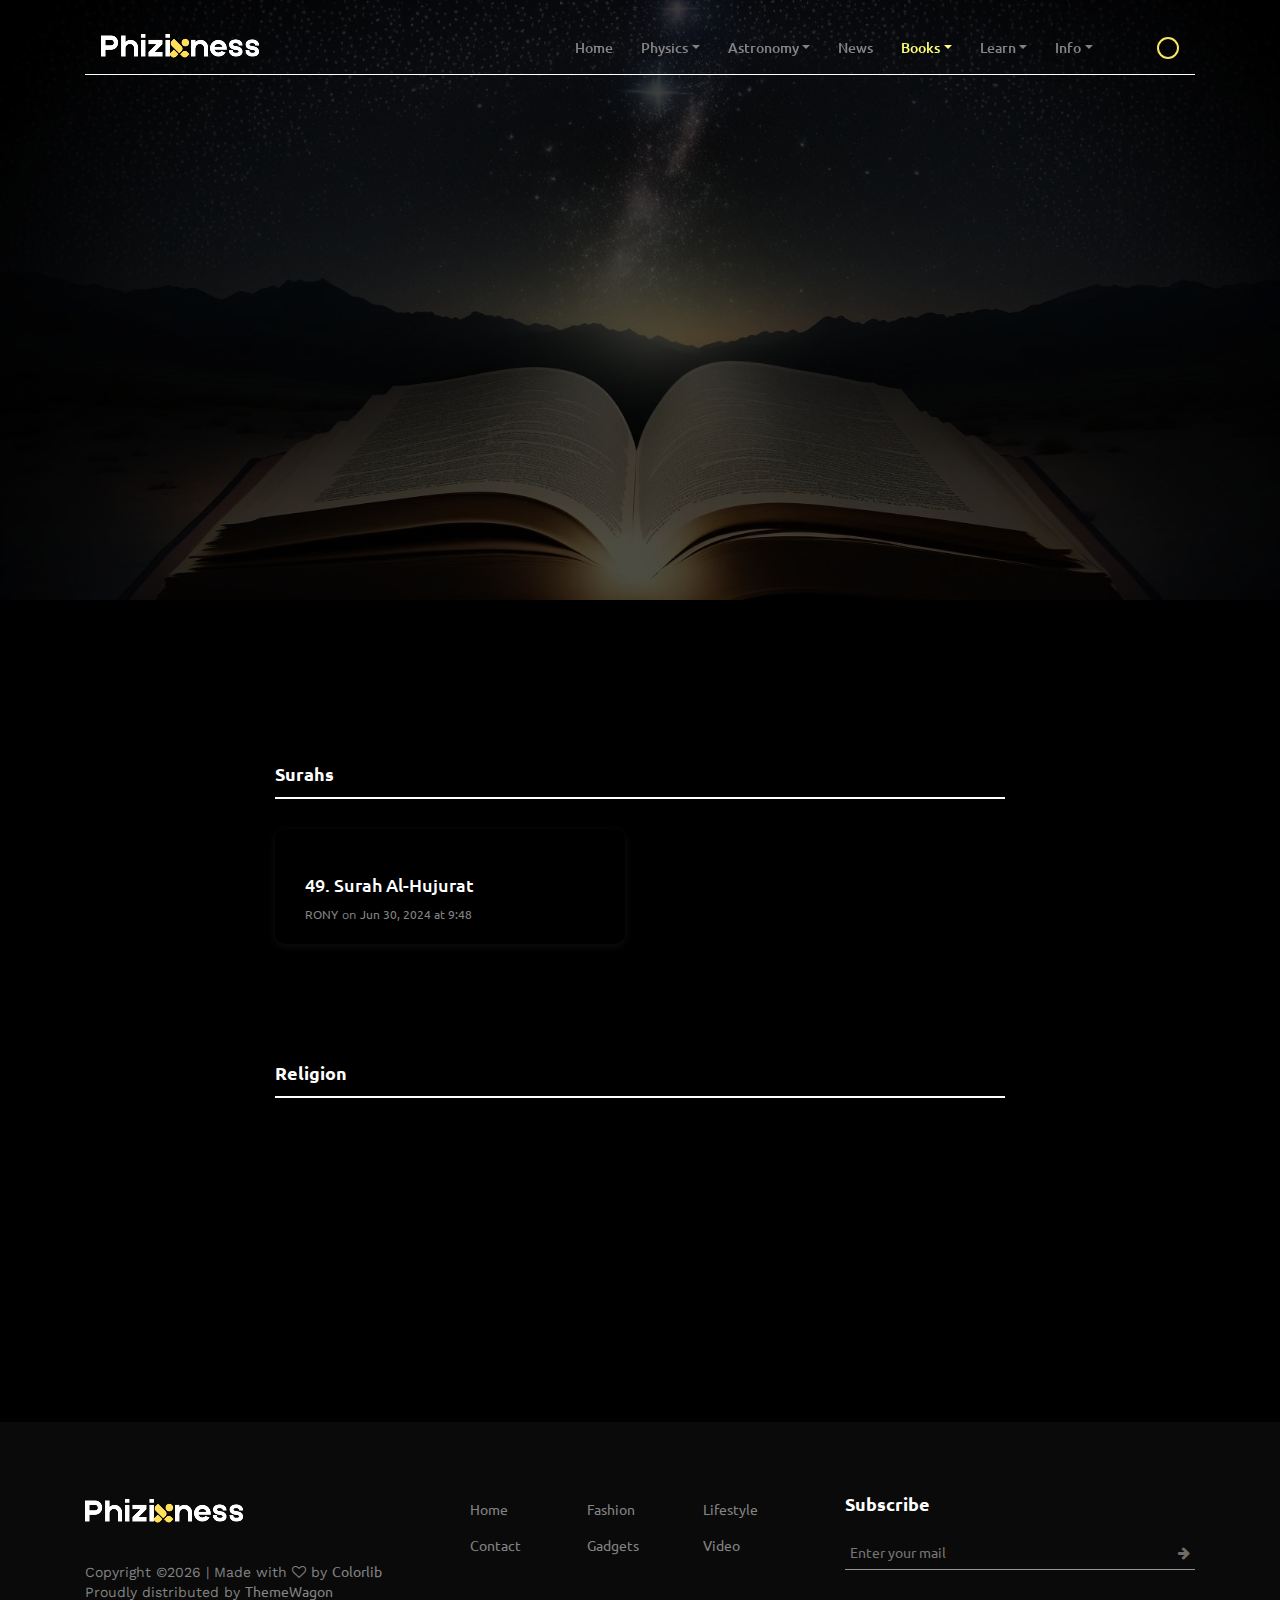
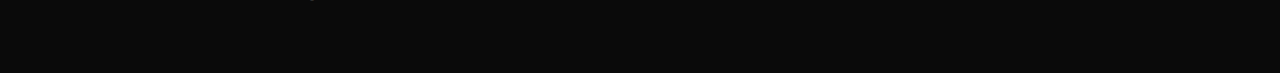
==== index.html @ b2c06fc4 "Update index.html" ====
<!DOCTYPE html>
<html lang="en">

<head>
    <meta charset="UTF-8">
    <meta name="description" content="">
    <meta http-equiv="X-UA-Compatible" content="IE=edge">
    <meta name="viewport" content="width=device-width, initial-scale=1, shrink-to-fit=no">
    <!-- The above 4 meta tags *must* come first in the head; any other head content must come *after* these tags -->

    <!-- Title  -->
    <title>The Quran</title>

    <!-- Favicon  -->
    <link rel="icon" href="img/core-img/favicon.ico">

    <!-- Style CSS -->
    <link rel="stylesheet" href="style.css">

</head>

<body>
    <!-- Preloader Start -->
    <div id="preloader">
        <div class="preload-content">
            <div id="world-load"></div>
        </div>
    </div>
    <!-- Preloader End -->

    <!-- ***** Header Area Start ***** -->
    <header class="header-area">
        <div class="container">
            <div class="row">
                <div class="col-12">
                    <nav class="navbar navbar-expand-lg">
                        <!-- Logo -->
                        <a class="navbar-brand" href="https://phizixness.github.io/index.html"><img src="img/core-img/logo.png" alt="Logo"></a>
                      
                        <!-- Navbar Toggler -->
                        <button class="navbar-toggler" type="button" data-toggle="collapse" data-target="#worldNav" aria-controls="worldNav" aria-expanded="false" aria-label="Toggle navigation"><span class="navbar-toggler-icon"></span></button>
                        <!-- Navbar -->
                        <div class="collapse navbar-collapse" id="worldNav">
                            <ul class="navbar-nav ml-auto">
                                <li class="nav-item">
                                    <a class="nav-link" href="https://phizixness.github.io/">Home <span class="sr-only"></span></a>
                                </li>
                                
                                <li class="nav-item dropdown">
                                    <a class="nav-link dropdown-toggle" href="#" id="navbarDropdown" role="button" data-toggle="dropdown" aria-haspopup="true" aria-expanded="false">Physics</a>
                                    <div class="dropdown-menu" aria-labelledby="navbarDropdown">
                                        <a class="dropdown-item" href="https://phizixness.github.io/astrophysics.html"><b>Astrophysics</b></a>
                                        <a class="dropdown-item" href="https://phizixness.github.io/qm.html"><b>Quantum Mechanics</b></a>
                                        <a class="dropdown-item" href="https://phizixness.github.io/pp.html"><b>Particle Physics</b></a>
                                        <a class="dropdown-item" href="https://phizixness.github.io/tp.html"><b>Theoretical Physics</b></a>
                                    </div>
                                </li>

                                <li class="nav-item dropdown">
                                    <a class="nav-link dropdown-toggle" href="#" id="navbarDropdown" role="button" data-toggle="dropdown" aria-haspopup="true" aria-expanded="false">Astronomy</a>
                                    <div class="dropdown-menu" aria-labelledby="navbarDropdown">
                                        <a class="dropdown-item" href="https://phizixness.github.io/astronomy.html"><b>Astronomy</b></a>
                                        <a class="dropdown-item" href="https://phizixness.github.io/ns.html"><b>Night Sky</b></a>
                                        <a class="dropdown-item" href="https://phizixness.github.io/ap.html"><b>Astrophotography</b></a>
                                    </div>
                                </li>

                                <!-- <li class="nav-item">
                                    <a class="nav-link" href="astronomy.html">Astronomy</a>
                                </li>

                                <li class="nav-item">
                                    <a class="nav-link" href="ap.html">Astrophotography</a>
                                </li> -->
                                
                                <li class="nav-item">
                                    <a class="nav-link" href="https://phizixness.github.io/news.html">News <span class="sr-only">(current)</span></a>
                                </li>

                                <li class="nav-item dropdown active">
                                    <a class="nav-link dropdown-toggle" href="#" id="navbarDropdown" role="button" data-toggle="dropdown" aria-haspopup="true" aria-expanded="false">Books</a>
                                    <div class="dropdown-menu" aria-labelledby="navbarDropdown">
                                        <a class="dropdown-item acive" href="index.html"><b>Quran</b></a>
                                        <a class="dropdown-item" href="https://phizixness.github.io/book.html"><b>Self-Help Books</b></a>
                           
                                    </div>
                                </li>
                                
                                <li class="nav-item dropdown">
                                    <a class="nav-link dropdown-toggle" href="#" id="navbarDropdown" role="button" data-toggle="dropdown" aria-haspopup="true" aria-expanded="false">Learn</a>
                                    <div class="dropdown-menu" aria-labelledby="navbarDropdown">
                                        <a class="dropdown-item" href="https://phizixness.github.io/undercons.html"><b>Modern Physics (Beta)</b></a>
                                        <a class="dropdown-item" href="https://phizixness.github.io/undercons.html"><b>Classical Mechanics (Beta)</b></a>
                                        <a class="dropdown-item" href="https://phizixness.github.io/undercons.html"><b>Philosophy and Human Mind (Beta)</b></a>
                                        <a class="dropdown-item" href="https://phizixness.github.io/undercons.html"><b>Space and Astronomy (Beta)</b></a>
                                    </div>
                                </li>

                                <li class="nav-item dropdown">
                                    <a class="nav-link dropdown-toggle" href="#" id="navbarDropdown" role="button" data-toggle="dropdown" aria-haspopup="true" aria-expanded="false">Info</a>
                                    <div class="dropdown-menu" aria-labelledby="navbarDropdown">
                                        <a class="dropdown-item" href="https://phizixness.github.io/writer's-info.html"><b>Certified Writers</b></a>
                                        <a class="dropdown-item" href="https://phizixness.github.io/faqs.html"><b>FAQs</b></a>
                                        <a class="dropdown-item" href="https://phizixness.github.io/about.html"><b>Our Mission</b></a>
                                        <a class="dropdown-item" href="https://phizixness.github.io/contact.html"><b>Contact</b></a>

                                    </div>
                                </li>
                            </ul>
                            <!-- Search Form  -->
                            <div id="search-wrapper">
                                <form action="search.html">
                                    <input type="text" id="search" placeholder="Search Anything...">
                                    <div id="close-icon"></div>
                                    <input class="d-none" type="submit" value="">
                                </form>
                            </div>
                        </div>
                    </nav>
                </div>
            </div>
        </div>
    </header>
    <!-- ***** Header Area End ***** -->



    <!-- ********** Hero Area Start ********** -->
    <div class="hero-area height-600 bg-img background-overlay" style="background-image: url(img/under-header/quran-bg.webp);">
        <div class="container h-100">
            <div class="row h-100 align-items-center justify-content-center">
                <div class="col-12 col-md-8 col-lg-6">
                    <div class="single-blog-title text-center">
                        <!-- Catagory -->

                    </div>
                </div>
            </div>
        </div>
    </div>
    <!-- ********** Hero Area End ********** -->

<div class="main-content-wrapper section-padding-100">
    <div class="container">
        <div class="row justify-content-center">
            <!-- ============= Post Content Area Start ============= -->
            <div class="col-12 col-lg-8">
                <div class="post-content-area mb-50">
                    <!-- Catagory Area -->
                    <div class="world-catagory-area mt-50">
                        <!-- Tabs Navigation -->
                        <ul class="nav nav-tabs" id="myTab2" role="tablist">
                            <li class="title">Surahs</li>

                        </ul>

                        <!-- Tab Content -->
                        <div class="tab-content" id="myTabContent2">
                            <!-- Tab Pane - All -->
                            <div class="tab-pane fade show active" id="world-tab-1" role="tabpanel" aria-labelledby="tab1">
                                <div class="row">



                                     <!-- Example: -->
                                     <div class="col-12 col-md-6">
                                        <div class="single-blog-post wow fadeInUpBig" data-wow-delay="0.3s">
                                            <div class="post-thumbnail">
                                               <a href="https://phizixness.github.io"> <img src="img/main-img/" alt=""></a>
                                                
                                            </div>
                                            <div class="post-content">
                                                <a href="ideal-page.html" class="headline">
                                                    <h5>49. Surah Al-Hujurat</h5>
                                                </a>           
                                    
                                                <div class="post-meta">
                                                    <p><a href="u-rony.html" class="post-author">RONY</a> on <a href="#" class="post-date">Jun 30, 2024 at 9:48</a></p>
                                                </div>
                                            </div>
                                        </div>
                                    </div>
                                    <!-- End Example -->


                                    <!-- Add more posts like the one above -->








                                </div>
                            </div>
                            <!-- End Tab Pane - All -->
                        </div>
                        <!-- End Tab Content -->
                    </div>
                    <!-- End Catagory Area -->
                </div>
            </div>
            <!-- ============= Post Content Area End ============= -->

            <!-- ============= Post Content Area Start ============= -->
            <div class="col-12 col-lg-8">
                <div class="post-content-area mb-50">
                    <!-- Catagory Area -->
                    <div class="world-catagory-area mt-50">
                        <!-- Tabs Navigation -->
                        <ul class="nav nav-tabs" id="myTab2" role="tablist">
                            <li class="title">Religion</li>

                        </ul>

                        <!-- Tab Content -->
                        <div class="tab-content" id="myTabContent2">
                            <!-- Tab Pane - All -->
                            <div class="tab-pane fade show active" id="world-tab-1" role="tabpanel" aria-labelledby="tab1">
                                <div class="row">



                                     <!-- Example: -->
                                     <div class="col-12 col-md-6">
                                        <div class="single-blog-post wow fadeInUpBig" data-wow-delay="0.3s">
                                            <div class="post-thumbnail">
                                               <a href="https://phizixness.github.io"> <img src="img/main-img/book/48lop.png" alt=""></a>
                                                <div class="post-cta"><a href="#">14 min read</a></div>
                                            </div>
                                            <div class="post-content">
                                                <a href="#" class="headline">
                                                    <h5>Summary of 48 Laws of Power by Robert Greene</h5>
                                                </a>           
                                    
                                                <div class="post-meta">
                                                    <p><a href="u-istiakerik.html" class="post-author">Istiak Erik</a> on <a href="#" class="post-date">Jun 30, 2024 at 9:48</a></p>
                                                </div>
                                            </div>
                                        </div>
                                    </div>
                                    <!-- End Example -->


                                    <!-- Add more posts like the one above -->








                                </div>
                            </div>
                            <!-- End Tab Pane - All -->
                        </div>
                        <!-- End Tab Content -->
                    </div>
                    <!-- End Catagory Area -->
                </div>
            </div>
            <!-- ============= Post Content Area End ============= -->
        </div>
    </div>
</div>

          
    <!-- ***** Footer Area Start ***** -->
    <footer class="footer-area">
        <div class="container">
            <div class="row">
                <div class="col-12 col-md-4">
                    <div class="footer-single-widget">
                        <a href="#"><img src="img/core-img/logo.png" alt=""></a>
                        <div class="copywrite-text mt-30">
                            <p><!-- Link back to Colorlib can't be removed. Template is licensed under CC BY 3.0. -->
Copyright &copy;<script>document.write(new Date().getFullYear());</script> | Made with <i class="fa fa-heart-o" aria-hidden="true"></i> by <a href="https://colorlib.com" target="_blank">Colorlib</a> 
<p>Proudly distributed by <a href="https://themewagon.com" target="_blank">ThemeWagon</a></p>
<!-- Link back to Colorlib can't be removed. Template is licensed under CC BY 3.0. --></p>
                        </div>
                    </div>
                </div>
                <div class="col-12 col-md-4">
                    <div class="footer-single-widget">
                        <ul class="footer-menu d-flex justify-content-between">
                            <li><a href="#">Home</a></li>
                            <li><a href="#">Fashion</a></li>
                            <li><a href="#">Lifestyle</a></li>
                            <li><a href="#">Contact</a></li>
                            <li><a href="#">Gadgets</a></li>
                            <li><a href="#">Video</a></li>
                        </ul>
                    </div>
                </div>
                <div class="col-12 col-md-4">
                    <div class="footer-single-widget">
                        <h5>Subscribe</h5>
                        <form action="#" method="post">
                            <input type="email" name="email" id="email" placeholder="Enter your mail">
                            <button type="button"><i class="fa fa-arrow-right"></i></button>
                        </form>
                    </div>
                </div>
            </div>
        </div>
    </footer>
    <!-- ***** Footer Area End ***** -->

    <!-- jQuery (Necessary for All JavaScript Plugins) -->
    <script src="js/jquery/jquery-2.2.4.min.js"></script>
    <!-- Popper js -->
    <script src="js/popper.min.js"></script>
    <!-- Bootstrap js -->
    <script src="js/bootstrap.min.js"></script>
    <!-- Plugins js -->
    <script src="js/plugins.js"></script>
    <!-- Active js -->
    <script src="js/active.js"></script>

</body>

</html>
---- style.css ----
/* [ -- Master Stylesheet -- ]

------------------------------------------------------
:: Template Name: World - Blog &amp; Magazine Template
:: Author: Colorlib
:: Author URL: https://colorlib.com 
:: Version: 1.0.0
:: Created: March 21, 2018
:: Last Updated: March 21, 2018
-------------------------------------------------- */
/* Variables */
/* mixin */
/* :: Import Fonts */
@import url("https://fonts.googleapis.com/css?family=Ubuntu:300,400,500,700|Work+Sans:300,400,500,600,700");
/* :: Import All CSS */
@import url(css/bootstrap.min.css);
@import url(css/animate.css);
@import url(css/owl.carousel.css);
@import url(css/magnific-popup.css);
@import url(css/font-awesome.min.css);
@import url(css/themify-icons.css);
/* :: Base CSS */
* {
  margin: 0;
  padding: 0; }

body {
  font-family: "Work Sans", sans-serif; }

.ubuntu-fonts {
  font-family: "Ubuntu", sans-serif; }

h1,
h2,
h3,
h4,
h5,
h6 {
  color: #ffffff;
  font-weight: 500;
  line-height: 1.3; }

  h5:hover {
text-decoration: underline;}




p {
  color: #838383;
  font-size: 14px;
  line-height: 1.4; }

a {
  -webkit-transition-duration: 500ms;
  transition-duration: 500ms;
  text-decoration: none;
  outline: none;
  font-size: 14px;
  font-weight: 400;
  font-family: "Ubuntu", sans-serif;
  color: #838383; }
  a:hover, a:focus {
    font-family: "Ubuntu", sans-serif;
    -webkit-transition-duration: 500ms;
    transition-duration: 500ms;
    text-decoration: none;
    outline: none;
    font-size: 14px;
    font-weight: 400;
    color: #ffd900; }

 
/* __________________________________________________________________________
__________________USER AREA____________________________________________
_________________________________________________________________________ */


    .username {text-align: center;
      font-size: 18px;
      color: #fff;
      font-family: sans-serif;
      margin-bottom: 20px;
    margin-top: -10px;}
      
      .userbio { 
        font-size: 8px;
        text-align: center;
      }

.getintouch {

   font-weight: bolder;
   text-align: center;
   margin-top: 30px;
   margin-bottom: -10px;
}

      .usersince {
        font-size: 8px;
        font-style: bolder;
        color: #9b9b9b;
        text-align: center;
        margin-top: -20px;
        margin-bottom: 50px;
      }

      .contributiontitle {
        font-weight: bolder;
        margin-top: 60px;
        margin-bottom: -30px;
        text-align: center;
      }

      @media only screen and (max-width: 4000px) {
  
    
        .socialicons {
  
        padding-left: 120px;
        padding-right: 120px;
        }} 

      @media only screen and (max-width: 1200px) {
  
    
      .socialicons {

      padding-left: 70px;
      padding-right: 70px;
      }} 

      @media only screen and (max-width: 700px) {
  
    
        .socialicons {
  
        padding-left: 40px;
        padding-right: 40px;
        }} 
        @media only screen and (max-width: 500px) {
  
    
          .socialicons {
    
          padding-left: 0px;
          padding-right: 0px;
          }} 

.userpfp {
  margin-top: -10px;
  margin-bottom: 20px;
text-align: center;


}

.userpfp img {
  border-radius: 100%;
  width: 25%;
}


.valid-tooltip {
	position: absolute;
	top: 100%;
	left: 0;
	z-index: 5;
	display: none;
	max-width: 100%;
	padding: 0.25rem 0.5rem;
	margin-top: .1rem;
	font-size: 0.875rem;
	line-height: 1.5;
	color: #000000;
	background-color: rgba(40, 167, 69, 0.9);
	border-radius: 0.25rem;
}

.was-validated :valid ~ .valid-feedback,
.was-validated :valid ~ .valid-tooltip,
.is-valid ~ .valid-feedback,
.is-valid ~ .valid-tooltip {
	display: block;
}


.was-validated .form-check-input:valid ~ .valid-feedback,
.was-validated .form-check-input:valid ~ .valid-tooltip, .form-check-input.is-valid ~ .valid-feedback,
.form-check-input.is-valid ~ .valid-tooltip {
	display: block;
}

.tooltip {
	position: absolute;
	z-index: 1070;
	display: block;
	margin: 0;
	font-family: "Open Sans", -apple-system, BlinkMacSystemFont, "Segoe UI", Roboto, "Helvetica Neue", Arial, sans-serif;
	font-style: normal;
	font-weight: 400;
	line-height: 1.75;
	text-align: left;
	text-align: start;
	text-decoration: none;
	text-shadow: none;
	text-transform: none;
	letter-spacing: normal;
	word-break: normal;
	word-spacing: normal;
	white-space: normal;
	line-break: auto;
	font-size: 0.875rem;
	word-wrap: break-word;
	opacity: 0;
  color: #000000;
}

.tooltip.show {
	opacity: 1;
}

.tooltip .arrow {
	position: absolute;
	display: block;
	width: 6px;
	height: 6px;
}

.tooltip .arrow::before {
	position: absolute;
	content: "";
	border-color: transparent;
	border-style: solid;
}

.bs-tooltip-top, .bs-tooltip-auto[x-placement^="top"] {
	padding: 6px 0;
}

.bs-tooltip-top .arrow, .bs-tooltip-auto[x-placement^="top"] .arrow {
	bottom: 0;
}

.bs-tooltip-top .arrow::before, .bs-tooltip-auto[x-placement^="top"] .arrow::before {
	top: 0;
	border-width: 6px 3px 0;
	border-top-color: #fff565;
}

.bs-tooltip-right, .bs-tooltip-auto[x-placement^="right"] {
	padding: 0 6px;
}

.bs-tooltip-right .arrow, .bs-tooltip-auto[x-placement^="right"] .arrow {
	left: 0;
	width: 6px;
	height: 6px;
}

.bs-tooltip-right .arrow::before, .bs-tooltip-auto[x-placement^="right"] .arrow::before {
	right: 0;
	border-width: 3px 6px 3px 0;
	border-right-color: #fff565;
}

.bs-tooltip-bottom, .bs-tooltip-auto[x-placement^="bottom"] {
	padding: 6px 0;
}

.bs-tooltip-bottom .arrow, .bs-tooltip-auto[x-placement^="bottom"] .arrow {
	top: 0;
}

.bs-tooltip-bottom .arrow::before, .bs-tooltip-auto[x-placement^="bottom"] .arrow::before {
	bottom: 0;
	border-width: 0 3px 6px;
	border-bottom-color: #fff565;
}

.bs-tooltip-left, .bs-tooltip-auto[x-placement^="left"] {
	padding: 0 6px;
}

.bs-tooltip-left .arrow, .bs-tooltip-auto[x-placement^="left"] .arrow {
	right: 0;
	width: 6px;
	height: 6px;
}

.bs-tooltip-left .arrow::before, .bs-tooltip-auto[x-placement^="left"] .arrow::before {
	left: 0;
	border-width: 3px 0 3px 6px;
	border-left-color: #fff565;
}

.tooltip-inner {
	max-width: 200px;
	padding: 6px 10px;
	color: #000000;
	text-align: center;
	background-color: #fff565;
	border-radius: 0.25rem;
}

/*
*
* Tooltop Custom
*/
.tooltip {
	font-size: inherit;
	line-height: inherit;
	font-weight: inherit;
	letter-spacing: inherit;
}

.tooltip-inner {
	padding: 1px 9px;
	color: #000000;
}

.tooltip-custom {
	color: #fff565;
}


/*-- Tooltip --*/
.c3-tooltip-container {
	z-index: 10;
}

.c3-tooltip {
	border-collapse: collapse;
	border-spacing: 0;
	background-color: #fff;
	empty-cells: show;
	-webkit-box-shadow: 7px 7px 12px -9px #777777;
	-moz-box-shadow: 7px 7px 12px -9px #777777;
	box-shadow: 7px 7px 12px -9px #777777;
	opacity: 0.9;
}

.c3-tooltip tr {
	border: none;
}

.c3-tooltip th {
	background-color: #aaa;
	font-size: 14px;
	padding: 2px 8px;
	text-align: left;
	color: #FFF;
}

.c3-tooltip td {
	font-size: 13px;
	padding: 4px 16px;
	background-color: #3e3ef5;
	border: none !important;
}

.c3-tooltip td > span {
	display: inline-block;
	width: 10px;
	height: 10px;
	margin-right: 6px;
}

.c3-tooltip td.value {
	text-align: right;
}

.d3-chart .c3-tooltip-container tr:first-child {
	display: none !important;
}

.d3-chart .c3-tooltip-container .name {
	display: none;
}

.c3-tooltip-container {
	background-color: #3e3ef5;
	color: #ffffff;
	transform: translate(-80%, -170%);
	-moz-transform: translate(-80%, 0);
	outline: none;
}

.c3-tooltip-container:before {
	content: "";
	position: absolute;
	left: 50%;
	top: 100%;
	transform: translate(-50%, -50%) rotate(45deg);
	width: 10px;
	height: 10px;
	background: inherit;
}

.c3-tooltip-container .c3-tooltip {
	box-shadow: none;
	color: #ffffff;
}



      .post-a-comment-areano {box-shadow: none;
      box-sizing: content-box;}

      .section-padding-101 {margin-top: 20px;}




     .writer-content {
        padding: 30px 50px;
        border-radius: 20px;
        border-color: #5e4900;
        background-color: #262717;
        box-shadow: 0 1px 15px rgba(255, 255, 255, 0.137); }
        @media only screen and (max-width: 767px) {
          .writer-content {
            padding: 20px 15px; } }
        .writer-content .writer-meta {
          margin-bottom: 30px; }
          .writer-content .writer-meta p {
            -webkit-box-flex: 0;
            -ms-flex: 0 0 calc(100% - 110px);
            flex: 0 0 calc(100% - 110px);
            border-bottom: 2px solid;
            border-color: #8d8400;
            margin-bottom: 0;
            font-size: 14px;
            padding: 10px 0; }
             .writer-content .writer-meta p a {
              font-size: 14px; }
              
      .single_writer_area {
        margin-bottom: 30px; }
        .single_writer_area:last-of-type {
          margin-bottom: 0; }
      .children .single_writer_area {
        margin-left: 50px;
        margin-top: 30px; }
        @media only screen and (max-width: 767px) {
          .children .single_writer_area {
            margin-left: 15px; } }
      

#preloader {
  display: -webkit-box;
  display: -ms-flexbox;
  display: flex;
  -webkit-box-align: center;
  -ms-flex-align: center;
  -ms-grid-row-align: center;
  align-items: center;
  -webkit-box-pack: center;
  -ms-flex-pack: center;
  justify-content: center;
  backdrop-filter: blur(3px); /* Apply blur effect */
  background-color: rgba(0, 0, 0, 0.60); /* Transparent background initially */
  -webkit-backdrop-filter: blur(3px); /* For Safari */
  position: fixed;
  width: 100%;
  height: 100%;
  z-index: 1000000; }


  .breadcrumb {
    display: flex;
    flex-wrap: wrap;
    padding: 0.75rem 1rem;
    margin-bottom: 1rem;
    list-style: none;
    
    background-color: #ebebeb;
    border-radius: 0.25rem;
  }
  
  .breadcrumb-item {
    display: flex;
  }
  
  .breadcrumb-item + .breadcrumb-item {
    padding-left: 0.5rem;
  }
  
  .breadcrumb-item + .breadcrumb-item::before {
    display: inline-block;
    padding-right: 0.5rem;
    color: #6a6a75;
    content: "/";
  }
  
  .breadcrumb-item + .breadcrumb-item:hover::before {
    text-decoration: underline;
  }
  
  .breadcrumb-item + .breadcrumb-item:hover::before {
    text-decoration: none;
  }
  
  .breadcrumb-item.active {
    color: #6a6a75;
  }

  /*
*
* Breadcrumbs
*/
.breadcrumbs-path {
	padding: 15px 0;
	margin-left: -33px;
	margin-right: -33px;
}

.breadcrumbs-path > * {
	padding-left: 33px;
	padding-right: 33px;
}

.breadcrumbs-path li {
	position: relative;
	display: inline-block;
	vertical-align: middle;
}

.breadcrumbs-path li::after {
	content: "";
	position: absolute;
	top: 55%;
	right: -12px;
	font-size: 19px;
	line-height: 1;
	font-style: normal;
	font-family: "Material Design Icons";
	transform: translate3d(0, -50%, 0);
}

.breadcrumbs-path li:last-child:after {
	display: none;
}

@media (min-width: 768px) {
	.breadcrumbs-path {
		padding: 30px 0;
    
	}
}

.header-classic + .breadcrumbs-classic .breadcrumbs-classic-body {
	padding-top: 215px;
}

.breadcrumbs-classic {
	position: relative;
	text-align: left;
	background-color: #ffffff;
}

.breadcrumbs-classic-body {
	padding: 100px 0;
}

.breadcrumbs-classic-footer {
	background: #29293a;
}

.breadcrumbs-classic-title {
	color: #29293a;
}

.breadcrumbs-classic-path a, .breadcrumbs-classic-path a:active, .breadcrumbs-classic-path a:focus {
	color: #f99200;
}

.breadcrumbs-classic-path li::after {
	color: #aeb1be;
}

.breadcrumbs-classic-path a:hover,
.breadcrumbs-classic-path li.active {
	color: #aeb1be;
}

.breadcrumbs-modern {
	text-align: left;
  
}

.breadcrumbs-modern-body {
	padding: 50px 0 20px 0;
}

.breadcrumbs-modern-subtitle {
	color: #ffffff;
}

.breadcrumbs-modern-path a, .breadcrumbs-modern-path a:active, .breadcrumbs-modern-path a:focus {
	color: #ffffff;
}

.breadcrumbs-modern-path li::after {
	color: #ffffff;
}

.breadcrumbs-modern-path a:hover {
	color: #f99200;
}

.breadcrumbs-modern-path li.active {
	color: #ffffff;
}

* + .breadcrumbs-modern-title {
	margin-top: 30px;
}

@media (min-width: 300px) {
	.breadcrumbs-modern-body {
		padding-top: 80px;
    padding-bottom: 150px;
    
	}
}


@media (min-width: 768px) {
	.breadcrumbs-modern-body {
		padding-top: 80px;
    padding-bottom: 150px;
	}
}

@media (min-width: 992px) {
	.breadcrumbs-modern-body {
		padding-top: 100px;
		padding-bottom: 130px;
	}
}

@media (min-width: 1200px) {
	.breadcrumbs-modern-body {
		padding-top: 120px;
		padding-bottom: 150px;
    
	}
}

@media (min-width: 1600px) {
	.breadcrumbs-modern-body {
		padding-top: 130px;
		padding-bottom: 70px;
	}
	.breadcrumbs-modern-2 .breadcrumbs-modern-body {
		padding-top: 265px;
		padding-bottom: 250px;
	}
}

.box-transform-wrap {
	position: relative;
	overflow: hidden;
	z-index: 1;
  
}

.box-transform {
	position: absolute;
	right: 0;
	top: 0;
  
	width: calc(100% + 150px);
	height: calc(100% + 150px);
	will-change: transform;
	animation: bgTransform 100s linear infinite;
	transform: translate3d(75px, -75px, 0) rotate(0.001deg);
	background-position: 50% 50%;
	background-size: cover;
	pointer-events: none;
	z-index: -1;
}

.ipad .box-transform {
	transform-style: preserve-3d;
}

.mac-os .box-transform-wrap .form-input {
	transform: translate3d(0, 0, 0);
}

@media (max-width: 767.98px) {
	.box-transform-1 {
		padding-top: 56.25%;
	}
}



@keyframes bgTransform {
	25% {
		transform: translate3d(150px, -150px, 0) scale(1.05) rotate(0.001deg);
	}
	75% {
		transform: translate3d(0, 0, 0) scale(1.1) rotate(0.001deg);
	}
}



.comets {
	position: absolute;
	content: '';
	top: 50%;
	margin-left: -2.5px;
	margin-top: -106px;
	width: 5px;
	height: 212px;
	background-color: #ffffff;
	border-radius: 50%;
	transform: rotate(45deg) translate3d(0, 0, 0);
	transform-origin: 100% 50%;
	animation: comets 10s infinite;
	opacity: 0;
}

.comets-long {
	animation: cometsLong 10s infinite;
}

.comets-left {
	left: 15%;
	animation-delay: 3.333s;
}

.comets-center {
	left: 50%;
}

.comets-top {
	left: 80%;
	animation-delay: 6.666s;
}

@keyframes comets {
	0% {
		width: 0;
		opacity: 0;
		transform: rotate(45deg) translate3d(-20%, -200%, 0);
	}
	4% {
		width: 2px;
		opacity: 1;
	}
	8% {
		width: 0;
		opacity: 0;
		transform: rotate(45deg) translate3d(20%, 200%, 0);
	}
}

@keyframes cometsLong {
	0% {
		width: 0;
		opacity: 0;
		transform: rotate(45deg) translate3d(-20%, -400%, 0);
	}
	5% {
		width: 2px;
		opacity: 1;
	}
	10% {
		width: 0;
		opacity: 0;
		transform: rotate(45deg) translate3d(20%, 400%, 0);
	}
}

/*
*
* Material Parallax
*/
.parallax-container {
	position: relative;
	overflow: hidden;
}

.material-parallax {
	position: absolute;
	top: 0;
	left: -1px;
	right: -1px;
	bottom: 0;
}

.ipad .parallax-container, .iphone .parallax-container {
	background-attachment: scroll !important;
}

.material-parallax img {
	display: none;
	position: absolute;
	left: 50%;
	bottom: 0;
	min-width: 101%;
	min-height: 101%;
	transform: translate3d(-50%, 0, 0);
}

.parallax-content {
	position: relative;
	z-index: 1;
}



#world-load {
  width: 70px;
  height: 70px;
  border-radius: 50%;
  border: 3px;
  border-style: solid;
  border-color: transparent;
  border-top-color: #eeff00;
  -webkit-animation: world 2400ms linear infinite;
  animation: world 2400ms linear infinite;
  z-index: 999; }
  #world-load:before {
    content: "";
    position: absolute;
    top: 7.5px;
    left: 7.5px;
    right: 7.5px;
    bottom: 7.5px;
    border-radius: 50%;
    border: 3px;
    border-style: solid;
    border-color: transparent;
    border-top-color: #ffd900;
    -webkit-animation: world 2700ms linear infinite;
    animation: world 2700ms linear infinite; }
  #world-load:after {
    content: "";
    position: absolute;
    top: 20px;
    left: 20px;
    right: 20px;
    bottom: 20px;
    border-radius: 50%;
    border: 3px;
    border-style: solid;
    border-color: transparent;
    border-top-color: #cfb108;
    -webkit-animation: world 1800ms linear infinite;
    animation: world 1800ms linear infinite; }

@-webkit-keyframes world {
  0% {
    -webkit-transform: rotate(0deg);
    transform: rotate(0deg); }
  100% {
    -webkit-transform: rotate(360deg);
    transform: rotate(360deg); } }
@keyframes world {
  0% {
    -webkit-transform: rotate(0deg);
    transform: rotate(0deg); }
  100% {
    -webkit-transform: rotate(360deg);
    transform: rotate(360deg); } }
ul,
ol {
  margin: 0; }
  ul li,
  ol li {
    list-style: none; }

img {
  height: auto;
  max-width: 100%; }

.mt-15 {
  margin-top: 15px; }

.mt-30 {
  margin-top: 30px; }

.mt-50 {
  margin-top: 50px; }

.mt-70 {
  margin-top: 70px; }

.mt-100 {
  margin-top: 100px; }

.mb-15 {
  margin-bottom: 15px; }

.mb-30 {
  margin-bottom: 30px; }

.mb-50 {
  margin-bottom: 50px; }

.ml-15 {
  margin-left: 15px; }

.ml-30 {
  margin-left: 30px; }

.mr-15 {
  margin-right: 15px; }

.mr-30 {
  margin-right: 30px; }

.mb-70 {
  margin-bottom: 70px; }

.mb-100 {
  margin-bottom: 100px; }

.bg-img {
  background-position: center center;
  background-size: cover;
  background-repeat: no-repeat;
 }

.bg-transparent {
  background-color: transparent; }

.font-bold {
  font-weight: 700; }

.font-light {
  font-weight: 300; }

.height-400 {
  height: 400px !important; }

.height-500 {
  height: 500px !important; }

.height-600 {
  height: 600px !important; }

.height-700 {
  height: 700px !important; }

.height-800 {
  height: 800px !important; }

.mfp-wrap {
  z-index: 100000; }

.mfp-image-holder .mfp-close,
.mfp-iframe-holder .mfp-close {
  color: #ffffff;
  right: -30px;
  padding-right: 0;
  width: 30px;
  height: 30px;
  line-height: 25px;
  text-align: center;
  border: 2px solid #ffffff;
  border-radius: 50%; }





  
#scrollUp {



  backdrop-filter: blur(2px); /* Apply blur effect */
background-color: rgba(0, 0, 0, 0.267); /* Transparent background initially */
-webkit-backdrop-filter: blur(30px); /* For Safari */
  
  background-color: #00000041;
  border-radius: 50%;
  bottom: 60px;
  right: 60px;
  box-shadow: 0 2px 6px 0 rgba(235, 235, 235, 0.3);
  color: #ffee00;
  font-size: 30px;
  height: 50px;
  text-align: center;
  width: 50px;
  line-height: 46px;
  -webkit-transition-duration: 500ms;
  transition-duration: 500ms; }
  #scrollUp:hover {
    background-color: #ffe600;
    color: #000000; }
  @media only screen and (min-width: 768px) and (max-width: 991px) {
    #scrollUp {
      bottom: 30px;
      right: 30px; } }
  @media only screen and (max-width: 767px) {
    #scrollUp {
      bottom: 30px;
      right: 30px; } }

.section-padding-100 {
  padding: 100px 0;
 }

.section-padding-50 {
  padding: 50px 0; }

.section-padding-50-0 {
  padding: 50px 0 0 0; }

.section-padding-100-70 {
  padding: 100px 0 70px; }

.section-padding-100-50 {
  padding: 100px 0 50px; }

.section-padding-100-0 {
  padding: 100px 0 0; }

.section-padding-0-100 {
  padding: 0 0 100px; }

.section-padding-100-20 {
  padding: 100px 0 20px 0; }

.bg-gray {
  background-color: #000000; }

.background-overlay {
  position: relative;
  z-index: 2; }
  .background-overlay:after {
    position: absolute;
    z-index: -1;
    top: 0;
    left: 0;
    width: 100%;
    height: 100%;
    content: '';
    background-color: rgba(0, 0, 0, 0.7); }





    .comets {
      position: absolute;
      content: '';
      top: 50%;
      margin-left: -2.5px;
      margin-top: -106px;
      width: 5px;
      height: 212px;
      background-color: #ffffff;
      border-radius: 50%;
      transform: rotate(45deg) translate3d(0, 0, 0);
      transform-origin: 100% 50%;
      animation: comets 10s infinite;
      opacity: 0;
    }
    
    .comets-long {
      animation: cometsLong 10s infinite;
    }
    
    .comets-left {
      left: 15%;
      animation-delay: 3.333s;
    }
    
    .comets-center {
      left: 50%;
    }
    
    .comets-top {
      left: 80%;
      animation-delay: 6.666s;
    }



.world-btn {
  position: relative;
  z-index: 1;
  padding: 0 25px;
  width: auto;
  height: 35px;
  border: 1px solid;
  border-color: #b9b9b9;
  font-size: 14px;
  border-radius: 50px;
  line-height: 32px; }
  .world-btn:hover, .world-btn:focus {
    border-color: #ffd900;
    background-color: #ffd900;
    color: #000000; }

/* :: Header Area CSS */
.header-area {
  position: fixed;
  top: 0;
  width: 100%;
  height: auto;
  margin-top: 20px;
  left: 0;
  z-index: 300;
  -webkit-transition-duration: 500ms;
  transition-duration: 500ms; }
  .header-area .navbar {
    border-bottom: 1px solid;
    border-color: #ffffff;
    -webkit-transition-duration: 500ms;
    transition-duration: 500ms;
    height: 55px; }
    .header-area .navbar .navbar-nav {
      margin-right: 50px; }
      .header-area .navbar .navbar-nav .nav-link {
        padding: 0.5em 1em;
        font-weight: 500; }
        .header-area .navbar .navbar-nav .nav-link:hover, .header-area .navbar .navbar-nav .nav-link:focus {
          color: #ffe07a; }
        @media only screen and (min-width: 992px) and (max-width: 1199px) {
          .header-area .navbar .navbar-nav .nav-link {
            padding: 0.5em; } }
      .header-area .navbar .navbar-nav .nav-item.active .nav-link {
        color: #fdff77; }
      @media only screen and (min-width: 992px) and (max-width: 1199px) {
        .header-area .navbar .navbar-nav {
          margin-right: 30px; } }
  .header-area.sticky {
    background-color: #00000000;
    margin-top: 0;
    box-shadow: 0 5px 15px #c0c0c015;
    backdrop-filter: blur(10px); /* Apply blur effect */
  background-color: rgba(0, 0, 0, 0.39); /* Transparent background initially */
  -webkit-backdrop-filter: blur(10px); /* For Safari */ }
    .header-area.sticky .navbar {

      border-color: rgba(0, 0, 0, 0); /* Transparent background initially */ }


      /* .header-area.sticky {
        background-color: rgba(0, 0, 0, 0.7); 
        box-shadow: 0 5px 15px rgba(0, 0, 0, 0.15); 
        transition: background-color 0.3s ease;
      } */

.navbar-toggler-icon {
  background-image: url("data:image/svg+xml;charset=utf8,%3Csvg viewBox='0 0 30 30' xmlns='http://www.w3.org/2000/svg'%3E%3Cpath stroke='rgba(255, 255, 255, 1)' stroke-width='2' stroke-linecap='round' stroke-miterlimit='10' d='M4 7h22M4 15h22M4 23h22'/%3E%3C/svg%3E");
  cursor: pointer; }

@media only screen and (min-width: 768px) and (max-width: 991px) {
  #worldNav {
    background-color: #000000;
    padding: 30px;
    backdrop-filter: blur(10px); /* Apply blur effect */
    background-color: rgba(0, 0, 0, 0.527); /* Transparent background initially */
    -webkit-backdrop-filter: blur(10px); /* For Safari */ } }
@media only screen and (max-width: 767px) {
  #worldNav {
    background-color: #000000;
    padding: 15px 15px 30px 15px;
    backdrop-filter: blur(10px); /* Apply blur effect */
    background-color: rgba(0, 0, 0, 0.486); /* Transparent background initially */
    -webkit-backdrop-filter: blur(10px); /* For Safari */
} }

.dropdown-menu {
  border: none;
  box-shadow: 0 5px 12px rgba(255, 255, 255, 0.199);
  -webkit-text-fill-color: #b3b3b3;
  
  padding-top: 5px;
  border-radius: 3px;
  backdrop-filter: blur(10px); /* Apply blur effect */
  background-color: rgba(0, 0, 0, 0.486); /* Transparent background initially */
  -webkit-backdrop-filter: blur(10px); /* For Safari */ }

  .dropdown-item:hover {
    text-decoration: #5e4900;

  }

/* :: Hero Slides Area CSS */
.hero-area {
  position: relative;
  z-index: 1; }
  .hero-area .hero-slides {
    position: relative;
    z-index: 10; }
    .hero-area .hero-slides .single-hero-slide {
      height: 600px;
      position: relative;
      z-index: 1; }
      @media only screen and (min-width: 768px) and (max-width: 991px) {
        .hero-area .hero-slides .single-hero-slide {
          height: 450px; } }
      @media only screen and (max-width: 767px) {
        .hero-area .hero-slides .single-hero-slide {
          height: 400px; } }
  .hero-area .hero-post-area {
    position: absolute;
    bottom: 40px;
    left: 0;
    width: 100%;
    z-index: 200; }
  .hero-area .hero-post-slide .single-slide .post-number {
    -webkit-box-flex: 0;
    -ms-flex: 0 0 80px;
    flex: 0 0 80px;
    min-width: 80px; }
    .hero-area .hero-post-slide .single-slide .post-number p {
      width: 55px;
      height: 55px;
      border: 5px solid;
      border-color: #838383;
      margin-right: 25px;
      border-radius: 50%;
      margin-bottom: 0;
      text-align: center;
      line-height: 45px;
      font-size: 24px;
      font-family: "Ubuntu", sans-serif;
      font-weight: 700; }
  .hero-area .hero-post-slide .single-slide .post-title a {
    margin-bottom: 0;
    font-size: 14px;
    font-weight: 700;
    color: #838383; }
  .hero-area .hero-post-slide .center .single-slide .post-number p {
    border: 5px solid;
    border-top-color: #ffd900;
    border-bottom-color: #ffd900;
    border-left-color: #838383;
    border-right-color: #ffd900; }
  .hero-area .hero-post-slide .center .single-slide .post-title a {
    color: #ffffff;
    font-weight: 700; }

    .nab-tabs {
      padding: 10px 0;
      /* border-top: 50px; */
      border-top: 30px solid #a3a3a300;
      border-bottom: 1.75px solid #a3a3a3; }


/* Blog Content Area CSS */
.world-catagory-area .nav-tabs {
  padding: 10px 0;

  border-bottom: 2px solid #ffffff; }
  .world-catagory-area .nav-tabs .title {
    font-size: 18px;
    color: #ffffff;
    margin-bottom: 0;
    margin-right: auto;
    font-family: "Ubuntu", sans-serif;
    font-weight: 700; }
  .world-catagory-area .nav-tabs .nav-link {
    padding: 0 1em;
    position: relative;
    z-index: 1; }
    .world-catagory-area .nav-tabs .nav-link:hover, .world-catagory-area .nav-tabs .nav-link:focus {
      color: #ffffff;
      border: 1px solid transparent;
      font-weight: 400; }
    .world-catagory-area .nav-tabs .nav-link.active {
      color: #ffffff;
      border: 1px solid transparent; }
      .world-catagory-area .nav-tabs .nav-link.active:after {
        position: absolute;
        left: 15px;
        bottom: -17px;
        content: '';
        background-color: #ffd900;
        width: calc(100% - 30px);
        height: 2px;
        box-shadow: 0 2px 10px rgba(0, 0, 0, 0.15); }
        @media only screen and (min-width: 992px) and (max-width: 1199px) {
          .world-catagory-area .nav-tabs .nav-link.active:after {
            width: calc(100% - 10px);
            left: 5px; } }
        @media only screen and (min-width: 768px) and (max-width: 991px) {
          .world-catagory-area .nav-tabs .nav-link.active:after {
            width: calc(100% - 10px);
            left: 5px; } }
        @media only screen and (max-width: 767px) {
          .world-catagory-area .nav-tabs .nav-link.active:after {
            display: none; } }
    @media only screen and (min-width: 992px) and (max-width: 1199px) {
      .world-catagory-area .nav-tabs .nav-link {
        padding: 0 5px; } }
    @media only screen and (min-width: 768px) and (max-width: 991px) {
      .world-catagory-area .nav-tabs .nav-link {
        padding: 0 5px; } }
    @media only screen and (max-width: 767px) {
      .world-catagory-area .nav-tabs .nav-link {
        padding: 0 5px; } }
  .world-catagory-area .nav-tabs .nav-item.show .nav-link {
    border: 1px solid transparent; }
  .world-catagory-area .nav-tabs .nav-item .dropdown-menu {
    margin-top: 15px;
    border-radius: 0;
    box-shadow: 0 2px 10px rgba(0, 0, 0, 0.15);
    border: none; }
.world-catagory-area .tab-content {
  padding-top: 30px; }

.single-blog-post {
  position: relative;
  z-index: 1;
  box-shadow: 0 2px 8px rgba(255, 255, 255, 0.060);
  border-radius: 10px;
  margin-bottom: 5px; }
  .single-blog-post .post-thumbnail {
    position: relative;
    z-index: 1; }
    .single-blog-post .post-thumbnail img {
      width: 100%;
    border-radius: 10px;  }
    .single-blog-post .post-thumbnail .post-cta {
      position: absolute;
      top: 15px;
      left: 30px;
      z-index: 10; }
      .single-blog-post .post-thumbnail .post-cta a {
        padding: 0 10px;
        display: inline-block;
        height: 20px;
        background-color: #00000093;
        border-radius: 10px;
        text-transform: uppercase;
        font-size: 10px;
        color: #ffeb7a;
        font-weight: 500;
        line-height: 20px;
        letter-spacing: 0.75px; }
        .single-blog-post .post-thumbnail .post-cta a:hover, .single-blog-post .post-thumbnail .post-cta a:focus {
          background-color: #ffd900;
          color: #000000; }
    .single-blog-post .post-thumbnail .video-btn {
      width: 36px;
      height: 36px;
      position: absolute;
      top: 50%;
      left: 50%;
      z-index: 5;
      background-color: #ffe600b7;
      -webkit-transform: translate(-50%, -50%);
      transform: translate(-50%, -50%);
      border-radius: 50%;
      text-align: center; }
      .single-blog-post .post-thumbnail .video-btn i {
        -webkit-transition-duration: 500ms;
        transition-duration: 500ms;
        line-height: 36px; }
      .single-blog-post .post-thumbnail .video-btn:hover i, .single-blog-post .post-thumbnail .video-btn:focus i {
        color: #000000; }
  .single-blog-post .post-content {
    padding: 20px 30px;

 }
    .single-blog-post .post-content .headline h5 {
      font-size: 18px;
      margin-bottom: 10px; }
    .single-blog-post .post-content p {
      margin-bottom: 20px; }
    .single-blog-post .post-content .post-meta p {
      margin-bottom: 0;
      font-size: 12px; }
      .single-blog-post .post-content .post-meta p a {
        font-size: 12px; }

.post-logo p .post-logo p a {margin-bottom: 0;
  font-size: 12px;}

  .single-blog-post.post-style-2 {
    margin-bottom: 5px; }
    .single-blog-post.post-style-2 .post-thumbnail {
      -webkit-box-flex: 0;
      -ms-flex: 0 0 97px;
      flex: 0 0 97px;
      min-width: 97px;
      margin-right: 15px; }
      @media only screen and (min-width: 992px) and (max-width: 1199px) {
        .single-blog-post.post-style-2 .post-thumbnail {
          margin-right: 5px; } }
    .single-blog-post.post-style-2 .post-content {
      padding: 5px 30px 5px 5px; }
      .single-blog-post.post-style-2 .post-content .headline h5 {
        font-size: 14px;
        margin-bottom: 10px; }
        @media only screen and (min-width: 992px) and (max-width: 1199px) {
          .single-blog-post.post-style-2 .post-content .headline h5 {
            font-size: 13px; } }
        @media only screen and (max-width: 767px) {
          .single-blog-post.post-style-2 .post-content .headline h5 {
            font-size: 13px; } }
      @media only screen and (min-width: 992px) and (max-width: 1199px) {
        .single-blog-post.post-style-2 .post-content {
          padding: 5px; } }
    .single-blog-post.post-style-2:last-of-type {
      margin-bottom: 0; }
    .single-blog-post.post-style-2.widget-post .post-thumbnail {
      -webkit-box-flex: 0;
      -ms-flex: 0 0 70px;
      flex: 0 0 70px;
      min-width: 70px;
      margin-right: 15px; }
  .single-blog-post.post-style-3 .post-thumbnail {
    position: relative;
    z-index: 1; }
    .single-blog-post.post-style-3 .post-thumbnail::after {
      width: 100%;
      height: 100%;
      top: 0;
      left: 0;
      background-color: rgba(0, 0, 0, 0.5);
      z-index: auto;
      content: '';
      position: absolute; }
  .single-blog-post.post-style-3 .post-content {
    -webkit-box-orient: vertical;
    -webkit-box-direction: normal;
    -ms-flex-direction: column;
    flex-direction: column;
    text-align: center;
    padding: 0;
    position: absolute;
    width: calc(100% - 30px);
    height: calc(100% - 30px);
    top: 15px;
    left: 15px;
    right: 15px;
    bottom: 15px;
    z-index: 2; }
    .single-blog-post.post-style-3 .post-content .post-tag a {
      padding: 0 10px;
      display: inline-block;
      height: 20px;
      background-color: #00000098;
      border-radius: 10px;
      text-transform: uppercase;
      font-size: 10px;
      color: #ffe864;
      font-weight: 500;
      line-height: 20px;
      letter-spacing: 0.75px; }
      .single-blog-post.post-style-3 .post-content .post-tag a:hover, .single-blog-post.post-style-3 .post-content .post-tag a:focus {
        background-color: #ffd900;
        color: #000000; }
    .single-blog-post.post-style-3 .post-content .headline h5 {
      font-size: 18px;
      color: #ffffff; }
  .single-blog-post.post-style-4 {
    margin-bottom: 5px; }
    @media only screen and (max-width: 767px) {
      .single-blog-post.post-style-4 {
        -ms-flex-wrap: wrap;
        flex-wrap: wrap; } }
    @media only screen and (min-width: 576px) and (max-width: 767px) {
      .single-blog-post.post-style-4 {
        -ms-flex-wrap: nowrap;
        flex-wrap: nowrap; } }
    .single-blog-post.post-style-4 .post-thumbnail {
      -webkit-box-flex: 0;
      -ms-flex: 0 0 200px;
      flex: 0 0 200px;
      min-width: 200px;
      margin-right: 20px; }
      @media only screen and (max-width: 767px) {
        .single-blog-post.post-style-4 .post-thumbnail {
          -webkit-box-flex: 0;
          -ms-flex: 0 0 100%;
          flex: 0 0 100%;
          min-width: 100%; } }
      @media only screen and (min-width: 576px) and (max-width: 767px) {
        .single-blog-post.post-style-4 .post-thumbnail {
          -webkit-box-flex: 0;
          -ms-flex: 0 0 250px;
          flex: 0 0 250px;
          min-width: 250px; } }
    .single-blog-post.post-style-4 .post-content {
      padding: 5px 30px 5px 5px; }
      .single-blog-post.post-style-4 .post-content .headline h5 {
        font-size: 18px;
        margin-bottom: 10px; }
      @media only screen and (max-width: 767px) {
        .single-blog-post.post-style-4 .post-content {
          padding: 30px; } }
      @media only screen and (min-width: 576px) and (max-width: 767px) {
        .single-blog-post.post-style-4 .post-content {
          padding: 5px; } }
    .single-blog-post.post-style-4:last-of-type {
      margin-bottom: 0; }

.world-catagory-slider .owl-item,
.world-catagory-slider2 .owl-item {
  padding: 0 0 10px 0; }
.world-catagory-slider .owl-nav,
.world-catagory-slider2 .owl-nav {
  margin-top: 25px;
  display: -webkit-box;
  display: -ms-flexbox;
  display: flex;
  margin-left: 10px; }
  @media only screen and (max-width: 767px) {
    .world-catagory-slider .owl-nav,
    .world-catagory-slider2 .owl-nav {
      margin-bottom: 30px; } }
  .world-catagory-slider .owl-nav .owl-prev,
  .world-catagory-slider .owl-nav .owl-next,
  .world-catagory-slider2 .owl-nav .owl-prev,
  .world-catagory-slider2 .owl-nav .owl-next {
    -webkit-box-flex: 0;
    -ms-flex: 0 0 36px;
    flex: 0 0 36px;
    width: 36px;
    height: 36px;
    border: 2px solid #d8d8d8;
    color: #d8d8d8;
    font-size: 22px;
    border-radius: 50%;
    text-align: center;
    line-height: 32px;
    -webkit-transition-duration: 500ms;
    transition-duration: 500ms; }
    .world-catagory-slider .owl-nav .owl-prev:hover, .world-catagory-slider .owl-nav .owl-prev:focus,
    .world-catagory-slider .owl-nav .owl-next:hover,
    .world-catagory-slider .owl-nav .owl-next:focus,
    .world-catagory-slider2 .owl-nav .owl-prev:hover,
    .world-catagory-slider2 .owl-nav .owl-prev:focus,
    .world-catagory-slider2 .owl-nav .owl-next:hover,
    .world-catagory-slider2 .owl-nav .owl-next:focus {
      border-color: #ffd900;
      color: #000000;
      background-color: #ffd900; }
  .world-catagory-slider .owl-nav .owl-prev,
  .world-catagory-slider2 .owl-nav .owl-prev {
    margin-right: 15px; }

.world-latest-articles .title {
  margin-top: 50px;
  margin-bottom: 30px; }
  .world-latest-articles .title h5 {
    display: block;
    font-size: 18px;
    color: #ffffff;
    margin-bottom: 0;
    margin-right: auto;
    font-family: "Ubuntu", sans-serif;
    font-weight: 700;
    padding: 10px 0;
    border-bottom: 2px solid #000000; }

.post-sidebar-area {
  border-left: 2px solid #000000; }

.sidebar-widget-area {
  position: relative;
  z-index: 1;
  border-bottom: 2px solid #000000; }
  .sidebar-widget-area .title {
    display: block;
    font-size: 18px;
    color: #ffffff;
    margin-bottom: 0;
    margin-right: auto;
    font-family: "Ubuntu", sans-serif;
    font-weight: 700;
    padding: 12px 0;
    border-bottom: 2px solid #000000;
    padding-left: 30px; }
  .sidebar-widget-area .widget-content {
    padding: 30px 0 30px 30px; }
    @media only screen and (max-width: 767px) {
      .sidebar-widget-area .widget-content {
        padding: 30px 0 30px 15px; } }
    .sidebar-widget-area .widget-content .social-area a {
      width: 36px;
      height: 36px;
      border: 1px solid;
      border-color: #222222;
      display: block;
      border-radius: 50%;
      text-align: center;
      line-height: 32px; }
    .sidebar-widget-area .widget-content .todays-pick {
      box-shadow: none; }
  .sidebar-widget-area:last-of-type {
    border-bottom: none; }

.page-content {
  padding: 60px 55px;
  box-shadow: 0 1px 5px rgba(0, 0, 0, 0.15); }
  @media only screen and (max-width: 767px) {
    .page-content {
      padding: 30px 25px; } }
  .page-content h6 {
    color: #ffffff;
    line-height: 1.8;
    margin-bottom: 20px; }
    .page-content h6:last-of-type {
      margin-bottom: 0; }

.single-blog-title .post-cta {
  margin-bottom: 40px; }
  .single-blog-title .post-cta a {
    padding: 0 10px;
    display: inline-block;
    height: 20px;
    background-color: #00000091;
    border-radius: 10px;
    text-transform: uppercase;
    font-size: 10px;
    color: #ffee8e;
    font-weight: 500;
    line-height: 20px;
    letter-spacing: 0.75px; }
    .single-blog-title .post-cta a:hover, .single-blog-title .post-cta a:focus {
      background-color: #ffd900;
      color: #000000; }
.single-blog-title h3 {
  color: #ffffff;
  margin-bottom: 0;
  font-size: 30px; }
  @media only screen and (max-width: 767px) {
    .single-blog-title h3 {
      font-size: 24px; } }

.single-blog-content .post-meta {
  border-bottom: 2px solid;
  border-color: #000000;
  margin-bottom: 30px;
 }
  .single-blog-content .post-meta p {
    margin-bottom: 0;
    font-size: 14px;
    padding: 10px 0; }
    .single-blog-content .post-meta p a {
      font-size: 14px; }
  .single-blog-content .post-meta.second-part {
    border-bottom: none;
    border-top: 2px solid;
    border-color: #000000;
    margin-bottom: 0;
    margin-top: 30px; }

.post-logo {  border-bottom: 2px solid;
  border-color: #000000;
  margin-bottom: 30px;
border-radius: 50%;}

  .post-logo p {    margin-bottom: 0;
    font-size: 14px;
    padding: 10px 0;}

    .post-logo p a { font-size: 14px; }

.single-blog-content .post-content {
  padding: 60px 55px;
  box-shadow: 0 1px 5px rgba(0, 0, 0, 0.15); }
  @media only screen and (max-width: 767px) {
    .single-blog-content .post-content {
      padding: 30px 25px; } }
  .single-blog-content .post-content h6 {
    line-height: 1.8;
    margin-bottom: 30px;
    color: #ffffff;
    font-family: "Ubuntu", sans-serif; }
  .single-blog-content .post-content blockquote {
    border-left: 2px solid;
    border-color: #ffd900;
    padding-left: 30px; }
    .single-blog-content .post-content blockquote h6 {
      margin-bottom: 10px;
      color: #ffffff; }
    .single-blog-content .post-content blockquote p {
      margin-bottom: 0; }
  .single-blog-content .post-content .post-tags {
    display: -webkit-box;
    display: -ms-flexbox;
    display: flex;
    -ms-flex-wrap: wrap;
    flex-wrap: wrap; }
    .single-blog-content .post-content .post-tags a {
      display: block;
      padding: 0 15px;
      line-height: 28px;
      height: 30px;
      border: 1px solid;
      border-color: #000000;
      margin: 5px; }

.comment_area .comment-content {
  padding: 30px 50px;
  border-radius: 20px;
  box-shadow: 0 1px 5px rgba(255, 255, 255, 0.178); }
  @media only screen and (max-width: 767px) {
    .comment_area .comment-content {
      padding: 20px 15px; } }
  .comment_area .comment-content .comment-meta {
    margin-bottom: 30px; }
    .comment_area .comment-content .comment-meta p {
      -webkit-box-flex: 0;
      -ms-flex: 0 0 calc(100% - 110px);
      flex: 0 0 calc(100% - 110px);
      border-bottom: 2px solid;
      border-color: #8d8400;
      margin-bottom: 0;
      font-size: 14px;
      padding: 10px 0; }
      .comment_area .comment-content .comment-meta p a {
        font-size: 14px; }
.comment_area .single_comment_area {
  margin-bottom: 30px; }
  .comment_area .single_comment_area:last-of-type {
    margin-bottom: 0; }
.comment_area .children .single_comment_area {
  margin-left: 50px;
  margin-top: 30px; }
  @media only screen and (max-width: 767px) {
    .comment_area .children .single_comment_area {
      margin-left: 15px; } }

/* Contact Area CSS */
.contact-form,
.post-a-comment-area {
  padding: 60px 55px;
  border-radius: 10px;
  box-shadow: 0 1px 5px rgba(255, 255, 255, 0.15); }
  @media only screen and (max-width: 767px) {
    .contact-form,
    .post-a-comment-area {
      padding: 30px 25px;
    border-radius: 10px; } }
  .contact-form h1,
  .post-a-comment-area h1 {
    font-size: 26px;
    color: rgb(201, 201, 201);
    margin-bottom: 0;
    font-family: "Ubuntu", sans-serif;
    font-weight: 700;
    margin-bottom: 30px; }
  .contact-form button.world-btn,
  .post-a-comment-area button.world-btn {
    border-color: #ffd900;
    background-color: #ffd900;
    border-radius: 10px;
    color: #000000;
    width: 100%;
    margin-top: 30px; }


/*
*
* Counter
*/
.counter-classic {
	text-align: left;
}

.counter-classic-icon {
	font-size: 30px;
	line-height: 1;
	color: #aeb1be;
}

.counter-classic-decor::before {
	display: inline-block;
	content: '';
	width: 1px;
	height: 20px;
	font-size: 0;
	line-height: 0;
	background: rgba(174, 177, 190, 0.4);
}

.counter-classic-number {
	color: #f99200;
	font-family: "Open Sans", -apple-system, BlinkMacSystemFont, "Segoe UI", Roboto, "Helvetica Neue", Arial, sans-serif;
}

.counter-classic-title {
	font-size: 14px;
	letter-spacing: 0;
	color: #ffffff;
}

* + .counter-classic-decor {
	margin-top: 10px;
}

* + .counter-classic-number {
	margin-top: 8px;
}

* + .counter-classic-title {
	margin-top: 10px;
}

@media (min-width: 576px) {
	.counter-classic-title {
		font-size: 16px;
	}
}

@media (min-width: 768px) {
	.counter-classic-icon {
		font-size: 38px;
	}
	.counter-classic-decor::before {
		height: 30px;
	}
	.counter-classic-title {
		font-size: 18px;
		line-height: 1.77777;
	}
	* + .counter-classic-decor {
		margin-top: 20px;
	}
	* + .counter-classic-title {
		margin-top: 18px;
	}
}

.counter-modern {
	text-align: left;
}

.counter-modern-number {
	color: #f99200;
	font-family: "Open Sans", -apple-system, BlinkMacSystemFont, "Segoe UI", Roboto, "Helvetica Neue", Arial, sans-serif;
}

.counter-modern-title {
	font-size: 18px;
	line-height: 1.182;
	font-weight: 700;
	letter-spacing: 0;
	font-family: "Yanone Kaffeesatz", -apple-system, BlinkMacSystemFont, "Segoe UI", Roboto, "Helvetica Neue", Arial, sans-serif;
	color: #ffffff;
}

* + .counter-modern-title {
	margin-top: 10px;
}

@media (min-width: 576px) {
	.counter-modern-title {
		font-size: 20px;
	}
}

@media (min-width: 768px) {
	.counter-modern {
		text-align: left;
	}
}

@media (min-width: 992px) {
	.counter-modern-title {
		font-size: 22px;
	}
}



.counter-creative {
	position: relative;
	text-align: left;
	min-height: 100%;
	padding: 20px 20px 20px;
	border-radius: 12px;
	color: #ffffff;
	background-image: linear-gradient(to right, #080808 0%, #1d1d1d  51%, #303030  100%);
  /* box-shadow: 0 0 20px #eeeeee00; */
  transition: 0.5s;
	z-index: 1;
}

.counter-creative-number {

	color: #ffffff;
  font-weight: bolder;
  font-family: system-ui, -apple-system, BlinkMacSystemFont, 'Segoe UI', Roboto, Oxygen, Ubuntu, Cantarell, 'Open Sans', 'Helvetica Neue', sans-serif;
}

.counter-creative-title {
	padding-left: 4px;
	letter-spacing: 0;
  font-size: small;
  font-weight: bold;
}

.counter-creative-icon {
	position: absolute;
	right: 6%;
	bottom: 8%;
	font-size: 40px;
	color: #29293a;
	z-index: -1;
}

* + .counter-creative-title {
	margin-top: 9px;
}

@media (min-width: 576px) {
	.counter-creative {
		padding: 20px 15px 40px;


	}
	.counter-creative-icon {
		bottom: 12%;
	}
}

@media (min-width: 768px) {
	.counter-creative {
		padding-bottom: 50px;
	}
	.counter-creative-icon {
		font-size: 60px;
	}
}

@media (min-width: 1200px) {
	.counter-creative {
		padding: 28px 38px 50px;
	}
	.counter-creative-icon {
		right: 8%;
		bottom: 16%;
		font-size: 78px;
	}
	.counter-creative-icon.mdi-comment-check-outline {
		font-size: 72px;
	}
}


/*
*
* Sections
*/
.section-xs {
	padding: 25px 0;
}

.section-xs.section-first {
	padding-top: 50px;
}

.section-xs.section-last {
	padding-bottom: 50px;
}

.section-sm,
.section-md,
.section-lg,
.section-xl {
	padding: 50px 0;
}

.section-collapse + .section-collapse {
	padding-top: 0;
}

.section-collapse:last-child {
	padding-bottom: 0;
}

html [class*='section-'].section-bottom-0 {
	padding-bottom: 0;
}

@media (min-width: 768px) {
	.section-xs {
		padding: 40px 0;
	}
	.section-xs.section-first {
		padding-top: 80px;
	}
	.section-xs.section-last {
		padding-bottom: 80px;
	}
	.section-md {
		padding: 60px 0;
	}
	.section-lg {
		padding: 70px 0;
	}
	.section-xl {
		padding: 80px 0;
	}
}

@media (min-width: 992px) {
	.section-xs {
		padding: 45px 0;
	}
	.section-xs.section-first {
		padding-top: 90px;
	}
	.section-xs.section-last {
		padding-bottom: 90px;
	}
	.section-md {
		padding: 70px 0;
	}
	.section-lg {
		padding: 80px 0;
	}
	.section-xl {
		padding: 90px 0;
	}
}

@media (min-width: 1200px) {
	.section-xs {
		padding: 50px 0;
	}
	.section-xs.section-first {
		padding-top: 100px;
	}
	.section-xs.section-last {
		padding-bottom: 100px;
	}
	.section-md {
		padding: 80px 0;
	}
	.section-lg {
		padding: 90px 0;
	}
	.section-xl {
		padding: 100px 0;
	}
	.section-custom-1,
	.section-custom-2 {
		padding: 120px 0;
	}
}

@media (min-width: 1600px) {
	.section-xs {
		padding: 60px 0;
	}
	.section-xs.section-first {
		padding-top: 120px;
	}
	.section-xs.section-last {
		padding-bottom: 120px;
	}
	.section-lg {
		padding: 100px 0;
	}
	.section-xl {
		padding: 120px 0;
	}
	.section-custom-1 {
		padding: 165px 0;
	}
	.section-custom-2 {
		padding: 175px 0;
	}
}

.section-single {
	display: flex;
	text-align: left;
}

.section-single .rd-form-inline {
	max-width: 490px;
	margin-left: auto;
	margin-right: auto;
	text-align: left;
}

.section-single [class*='text-width-'] {
	margin-left: auto;
	margin-right: auto;
}

.section-single .group-middle * + .button {
	margin-top: 0;
}

.section-single h1 + h6 {
	margin-top: 20px;
}

.section-single * + .countdown-wrap {
	margin-top: 40px;
}

.section-single .countdown-wrap + * {
	margin-top: 40px;
}

.section-single * + .group-middle,
.section-single * + .button {
	margin-top: 30px;
}

@media (min-width: 768px) {
	.section-single h1 + h6 {
		margin-top: 30px;
	}
	.section-single * + .group-middle,
	.section-single * + .button {
		margin-top: 40px;
	}
}

@media (min-width: 1200px) {
	.section-single h1 + h6 {
		margin-top: 54px;
	}
	.section-single * + .group-middle {
		margin-top: 70px;
	}
	.section-single * + .button {
		margin-top: 60px;
	}
	.section-single * + .rd-form {
		margin-top: 70px;
	}
	.section-single * + .countdown-wrap {
		margin-top: 60px;
	}
	.section-single .countdown-wrap + * {
		margin-top: 75px;
	}
}

.section-single-header {
	padding: calc(1em + 2vh) 0;
}

.section-single-main {
	padding: calc(1em + 2vh) 0;
}

.section-single-footer {
	padding: calc(1em + 2vh) 0;
}

@media (min-width: 1600px) {
	.section-single-header {
		padding-top: calc(1em + 4vh);
	}
	.section-single-main {
		padding-bottom: calc(1em + 4vh);
	}
	.section-single-footer {
		padding-bottom: calc(1em + 5vh);
	}
}

.section-single-inner {
	display: flex;
	flex-direction: column;
	align-items: center;
	justify-content: space-between;
	width: 100%;
	min-height: 100vh;
}

.section-single-inner > * {
	width: 100%;
}

@supports (display: grid) {
	.section-single-inner {
		display: grid;
		justify-items: center;
		align-content: space-between;
		grid-template-columns: 1fr;
	}
}

@media (min-width: 1600px) {
	.section-fluid {
		padding-left: 75px;
		padding-right: 75px;
	}
	.section-fluid .container-fluid, .section-fluid .container-sm, .section-fluid .container-md, .section-fluid .container-lg, .section-fluid .container-xl {
		padding-left: 0;
		padding-right: 0;
		max-width: 1770px;
		margin-left: auto;
		margin-right: auto;
	}
}

.section-height-1 {
	display: flex;
	align-items: center;
	min-height: 43.75vw;
}

.section-height-1 .container {
	width: 100%;
  margin-bottom: 20px;
}

.ie-10 .section-height-1,
.ie-11 .section-height-1,
.ie-edge .section-height-1 {
	height: 43.75vw;
}



/* Form CSS */
.group {
  position: relative;
  z-index: 1;
  margin-bottom: 30px;
 }
  .group input,
  .group textarea {
    font-size: 14px;
    padding: 10px;
    border-radius: 10px;
    background-color: #000000;
    border-color: #000;
    display: block;
    width: 100%;
    color: #fff;
    height: 35px; }
    .group input:focus,
    .group textarea:focus {
      outline: none;
      box-shadow: none; }
  .group label {
    color: #979797;
    font-size: 14px;
    font-weight: normal;
    position: absolute;
    pointer-events: none;
    left: 8px;
    top: 5px;
    transition: 1s ease all;
    font-family: "Ubuntu", sans-serif; }
  .group .bar {
    position: relative;
    display: block;
    width: 100%;
   }
    .group .bar:before, .group .bar:after {
      content: '';
      height: 2px;
      width: 0;
      bottom: 1px;
      color: #fff;
      position: absolute;
      background-color: #e5ff00;
      transition: 1s ease all; }
    .group .bar:before {
      left: 50%; }
    .group .bar:after {
      right: 50%; }
  .group .highlight {
    position: absolute;
    height: 60%;
    width: 100px;
    top: 25%;
    left: 0;
    pointer-events: none;
    opacity: 0.5; }
  .group textarea {
    min-height: 90px; }

/* Form Active State */
input:focus ~ label,
textarea:focus ~ label,
input:valid ~ label,
textarea:valid ~ label {
  top: -20px;
  font-size: 12px;
  color: #fffb00;
 }

input:focus ~ .bar:before,
textarea:focus ~ .bar:before,
input:focus ~ .bar:after,
textarea:focus ~ .bar:after {
  width: 50%; }

input:focus ~ .highlight,
textarea:focus ~ .highlight {
  -webkit-animation: inputHighlighter 0.3s ease;
  animation: inputHighlighter 0.3s ease; }

/* Animations */
@-webkit-keyframes inputHighlighter {
  from {
    background-color: #ffd900; }
  to {
    width: 0;
    background-color: transparent; } }
@-moz-keyframes inputHighlighter {
  from {
    background-color: #ffd900; }
  to {
    width: 0;
    background-color: transparent; } }
@keyframes inputHighlighter {
  from {
    background-color: #ffd900; }
  to {
    width: 0;
    background-color: transparent; } }
.map-area {
  position: relative;
  z-index: 1; }
  .map-area #googleMap {
    width: 100%;
    height: 500px; }
    @media only screen and (max-width: 767px) {
      .map-area #googleMap {
        height: 400px; } }

/* Search bar */
#search-wrapper {
  display: inline-block;
  position: relative; }
  @media only screen and (min-width: 768px) and (max-width: 991px) {
    #search-wrapper {
      margin-top: 15px;
      padding-left: 1em; } }
  @media only screen and (max-width: 767px) {
    #search-wrapper {
      margin-top: 15px;
      padding-left: 1em; } }
  #search-wrapper.search-expanded #close-icon:before {
    -webkit-animation: cross-1-in 0.25s linear 0s forwards;
    animation: cross-1-in 0.25s linear 0s forwards; }
  #search-wrapper.search-expanded #close-icon:after {
    -webkit-animation: cross-2-in 0.25s linear 0.2s forwards;
    animation: cross-2-in 0.25s linear 0.2s forwards; }
  #search-wrapper.search-expanded:after {
    -webkit-animation: lens-out 0.5s linear 1 forwards;
    animation: lens-out 0.5s linear 1 forwards; }
  #search-wrapper:after {
    position: absolute;
    bottom: 3px;
    right: -9px;
    display: block;
    content: "";
    width: 14px;
    height: 2px;
    background-color: #fff672;
    -webkit-transform: rotate(45deg) scaleX(0);
    transform: rotate(45deg) scaleX(0);
    transform-origin: 0 50%;
    -webkit-animation: lens-in 0.6s linear 0.9s forwards;
    animation: lens-in 0.6s linear 0.9s forwards; }
  #search-wrapper #search {
    color: #ffffff;
    background: none;
    border: 2px solid;
    border-color: #fce461;
    outline: none;
    padding: 0 9px;
    border-radius: 1000px;
    width: 0;
    transition: all 0.3s 0.6s;
    font-size: 12px; }
    #search-wrapper #search::-webkit-input-placeholder {
      color: rgb(255, 255, 255); }
    #search-wrapper #search:focus {
      width: 300px;
      padding: 7px 15px; }
      @media only screen and (max-width: 767px) {
        #search-wrapper #search:focus {
          width: 200px; } }
  #search-wrapper #close-icon {
    cursor: pointer;
    position: absolute;
    right: 10px;
    top: 50%;
    width: 20px;
    height: 20px;
    -webkit-transform: translateY(-1px);
    transform: translateY(-1px);
    transition: 0.2s all;
    display: none; }
    #search-wrapper #close-icon[style*="display: block"] {
      color: rgb(148, 148, 148); }
      #search-wrapper #close-icon[style*="display: block"]:before {
        -webkit-transform: rotate(45deg) scaleX(1) translateY(10px);
        transform: rotate(45deg) scaleX(1) translateY(10px); }
      #search-wrapper #close-icon[style*="display: block"]:after {
        -webkit-transform: rotate(-45deg) scaleX(1) translateY(-10px);
        transform: rotate(-45deg) scaleX(1) translateY(-10px); }
    #search-wrapper #close-icon:before, #search-wrapper #close-icon:after {
      display: block;
      content: "";
      position: absolute;
      width: 20px;
      height: 2px;
      background-color: #ffffff;
      transform-origin: 100% 50%; }
    #search-wrapper #close-icon:before {
      -webkit-transform: rotate(45deg) scaleX(0) translateY(10px);
      transform: rotate(45deg) scaleX(0) translateY(10px); }
    #search-wrapper #close-icon:after {
      -webkit-transform: rotate(-45deg) scaleX(0) translateY(-10px);
      transform: rotate(-45deg) scaleX(0) translateY(-10px); }
    #search-wrapper #close-icon.closing:before {
      -webkit-animation: cross-1-out 0.25s linear 0s forwards;
      animation: cross-1-out 0.25s linear 0s forwards; }
    #search-wrapper #close-icon.closing:after {
      -webkit-animation: cross-2-out 0.25s linear 0.2s forwards;
      animation: cross-2-out 0.25s linear 0.2s forwards; }

@-webkit-keyframes lens-out {
  0% {
    -webkit-transform: rotate(45deg) scaleX(1);
    transform: rotate(45deg) scaleX(1); }
  30% {
    -webkit-transform: rotate(45deg) scaleX(1.4);
    transform: rotate(45deg) scaleX(1.4); }
  100% {
    -webkit-transform: rotate(45deg) scaleX(0);
    transform: rotate(45deg) scaleX(0); } }
@keyframes lens-out {
  0% {
    -webkit-transform: rotate(45deg) scaleX(1);
    transform: rotate(45deg) scaleX(1); }
  30% {
    -webkit-transform: rotate(45deg) scaleX(1.4);
    transform: rotate(45deg) scaleX(1.4); }
  100% {
    -webkit-transform: rotate(45deg) scaleX(0);
    transform: rotate(45deg) scaleX(0); } }
@-webkit-keyframes lens-in {
  0% {
    -webkit-transform: rotate(45deg) scaleX(0);
    transform: rotate(45deg) scaleX(0); }
  30% {
    -webkit-transform: rotate(45deg) scaleX(1.4);
    transform: rotate(45deg) scaleX(1.4); }
  100% {
    -webkit-transform: rotate(45deg) scaleX(1);
    transform: rotate(45deg) scaleX(1); } }
@keyframes lens-in {
  0% {
    -webkit-transform: rotate(45deg) scaleX(0);
    transform: rotate(45deg) scaleX(0); }
  30% {
    -webkit-transform: rotate(45deg) scaleX(1.4);
    transform: rotate(45deg) scaleX(1.4); }
  100% {
    -webkit-transform: rotate(45deg) scaleX(1);
    transform: rotate(45deg) scaleX(1); } }
@-webkit-keyframes cross-1-in {
  0% {
    -webkit-transform: rotate(45deg) scaleX(0) translateY(10px);
    transform: rotate(45deg) scaleX(0) translateY(10px); }
  70% {
    -webkit-transform: rotate(45deg) scaleX(1.2) translateY(10px);
    transform: rotate(45deg) scaleX(1.2) translateY(10px); }
  100% {
    -webkit-transform: rotate(45deg) scaleX(1) translateY(10px);
    transform: rotate(45deg) scaleX(1) translateY(10px); } }
@keyframes cross-1-in {
  0% {
    -webkit-transform: rotate(45deg) scaleX(0) translateY(10px);
    transform: rotate(45deg) scaleX(0) translateY(10px); }
  70% {
    -webkit-transform: rotate(45deg) scaleX(1.2) translateY(10px);
    transform: rotate(45deg) scaleX(1.2) translateY(10px); }
  100% {
    -webkit-transform: rotate(45deg) scaleX(1) translateY(10px);
    transform: rotate(45deg) scaleX(1) translateY(10px); } }
@-webkit-keyframes cross-2-in {
  0% {
    -webkit-transform: rotate(-45deg) scaleX(0) translateY(-10px);
    transform: rotate(-45deg) scaleX(0) translateY(-10px); }
  70% {
    -webkit-transform: rotate(-45deg) scaleX(1.2) translateY(-10px);
    transform: rotate(-45deg) scaleX(1.2) translateY(-10px); }
  100% {
    -webkit-transform: rotate(-45deg) scaleX(1) translateY(-10px);
    transform: rotate(-45deg) scaleX(1) translateY(-10px); } }
@keyframes cross-2-in {
  0% {
    -webkit-transform: rotate(-45deg) scaleX(0) translateY(-10px);
    transform: rotate(-45deg) scaleX(0) translateY(-10px); }
  70% {
    -webkit-transform: rotate(-45deg) scaleX(1.2) translateY(-10px);
    transform: rotate(-45deg) scaleX(1.2) translateY(-10px); }
  100% {
    -webkit-transform: rotate(-45deg) scaleX(1) translateY(-10px);
    transform: rotate(-45deg) scaleX(1) translateY(-10px); } }
@-webkit-keyframes cross-1-out {
  0% {
    -webkit-transform: rotate(45deg) scaleX(1) translateY(10px);
    transform: rotate(45deg) scaleX(1) translateY(10px); }
  100% {
    -webkit-transform: rotate(45deg) scaleX(0) translateY(10px);
    transform: rotate(45deg) scaleX(0) translateY(10px); } }
@keyframes cross-1-out {
  0% {
    -webkit-transform: rotate(45deg) scaleX(1) translateY(10px);
    transform: rotate(45deg) scaleX(1) translateY(10px); }
  100% {
    -webkit-transform: rotate(45deg) scaleX(0) translateY(10px);
    transform: rotate(45deg) scaleX(0) translateY(10px); } }
@-webkit-keyframes cross-2-out {
  0% {
    -webkit-transform: rotate(-45deg) scaleX(1) translateY(-10px);
    transform: rotate(-45deg) scaleX(1) translateY(-10px); }
  100% {
    -webkit-transform: rotate(-45deg) scaleX(0) translateY(-10px);
    transform: rotate(-45deg) scaleX(0) translateY(-10px); } }
@keyframes cross-2-out {
  0% {
    -webkit-transform: rotate(-45deg) scaleX(1) translateY(-10px);
    transform: rotate(-45deg) scaleX(1) translateY(-10px); }
  100% {
    -webkit-transform: rotate(-45deg) scaleX(0) translateY(-10px);
    transform: rotate(-45deg) scaleX(0) translateY(-10px); } }
/* Footer Area CSS */
.footer-area {
  background-color: #0c0c0cd0;
  padding: 70px 0;
  position: relative;
  z-index: 1; }
  .footer-area .footer-single-widget .copywrite-text p {
    margin-bottom: 0; }
  .footer-area .footer-single-widget .footer-menu {
    -ms-flex-wrap: wrap;
    flex-wrap: wrap;
   }
    .footer-area .footer-single-widget .footer-menu li {
      -webkit-box-flex: 0;
      -ms-flex: 0 0 33.3333%;
      flex: 0 0 33.3333%;
      min-width: 33.3333%;
     }
      .footer-area .footer-single-widget .footer-menu li a {
        padding: 7.5px 5px;
        display: block;
       }
    @media only screen and (max-width: 767px) {
      .footer-area .footer-single-widget .footer-menu {
        margin: 50px 0; } }
  .footer-area .footer-single-widget h5 {
    font-size: 18px;
    font-family: "Ubuntu", sans-serif;
    margin-bottom: 20px;
    font-weight: 700;
    color: #ffffff;
   }
  .footer-area .footer-single-widget form {
    position: relative;
    z-index: 1; }
    .footer-area .footer-single-widget form input[type="email"] {
      width: 100%;
      height: 35px;
      background-color: transparent;
      border: none;
      border-bottom: 1px solid;
      border-color: #959595;
      color: #959595;
      font-size: 14px;
      padding: 0 5px;
      font-family: "Ubuntu", sans-serif; }
    .footer-area .footer-single-widget form button {
      position: absolute;
      height: 35px;
      top: 0;
      right: 5px;
      z-index: 10;
      background-color: transparent;
      border: none;
      cursor: pointer;
      width: 50px;
      text-align: right; }
      .footer-area .footer-single-widget form button i {
        font-size: 14px;
        color: #6d6c6a; }

/*# sourceMappingURL=style.css.map */
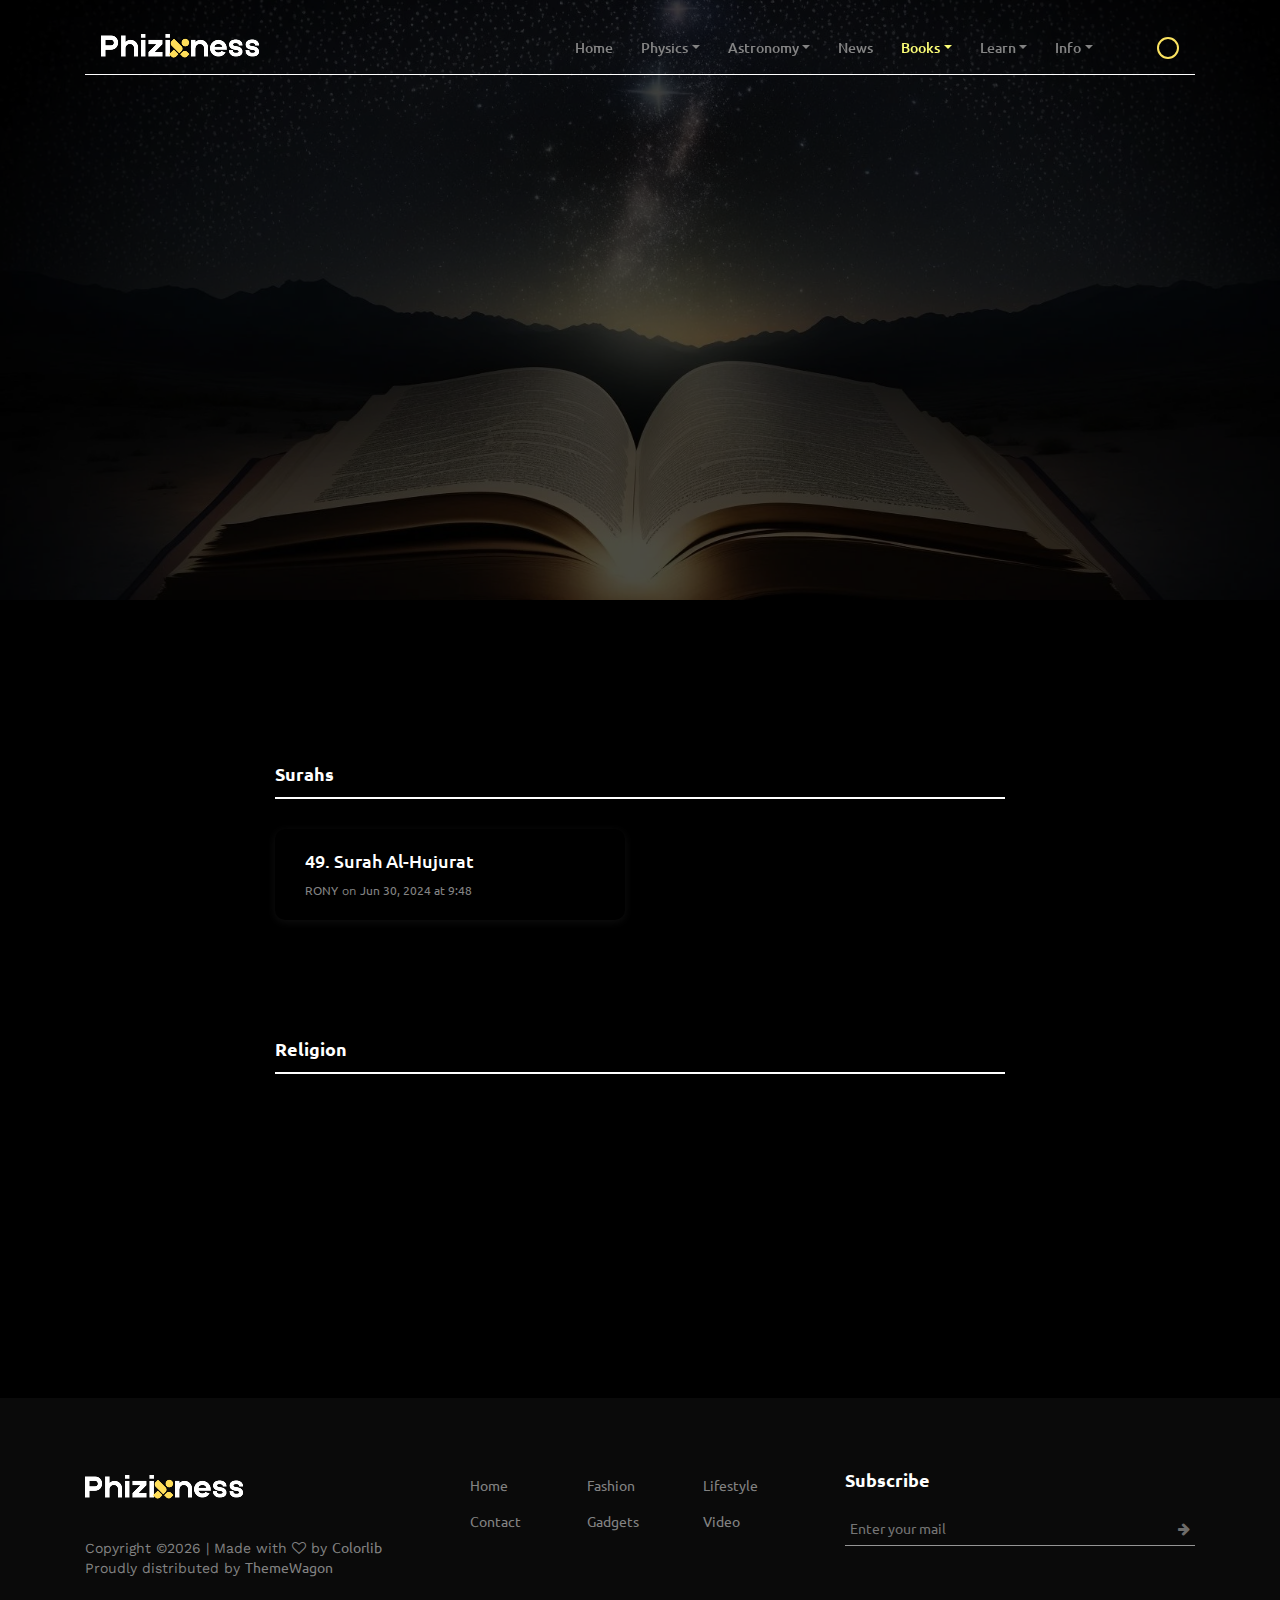
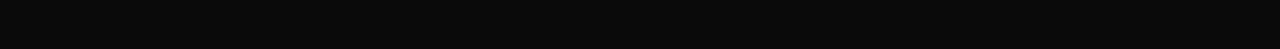
==== commit 100c9834: "Update index.html" ====
--- a/index.html
+++ b/index.html
@@ -166,7 +166,7 @@
                                      <div class="col-12 col-md-6">
                                         <div class="single-blog-post wow fadeInUpBig" data-wow-delay="0.3s">
                                             <div class="post-thumbnail">
-                                               <a href="https://phizixness.github.io"> <img src="img/main-img/" alt=""></a>
+                                               
                                                 
                                             </div>
                                             <div class="post-content">
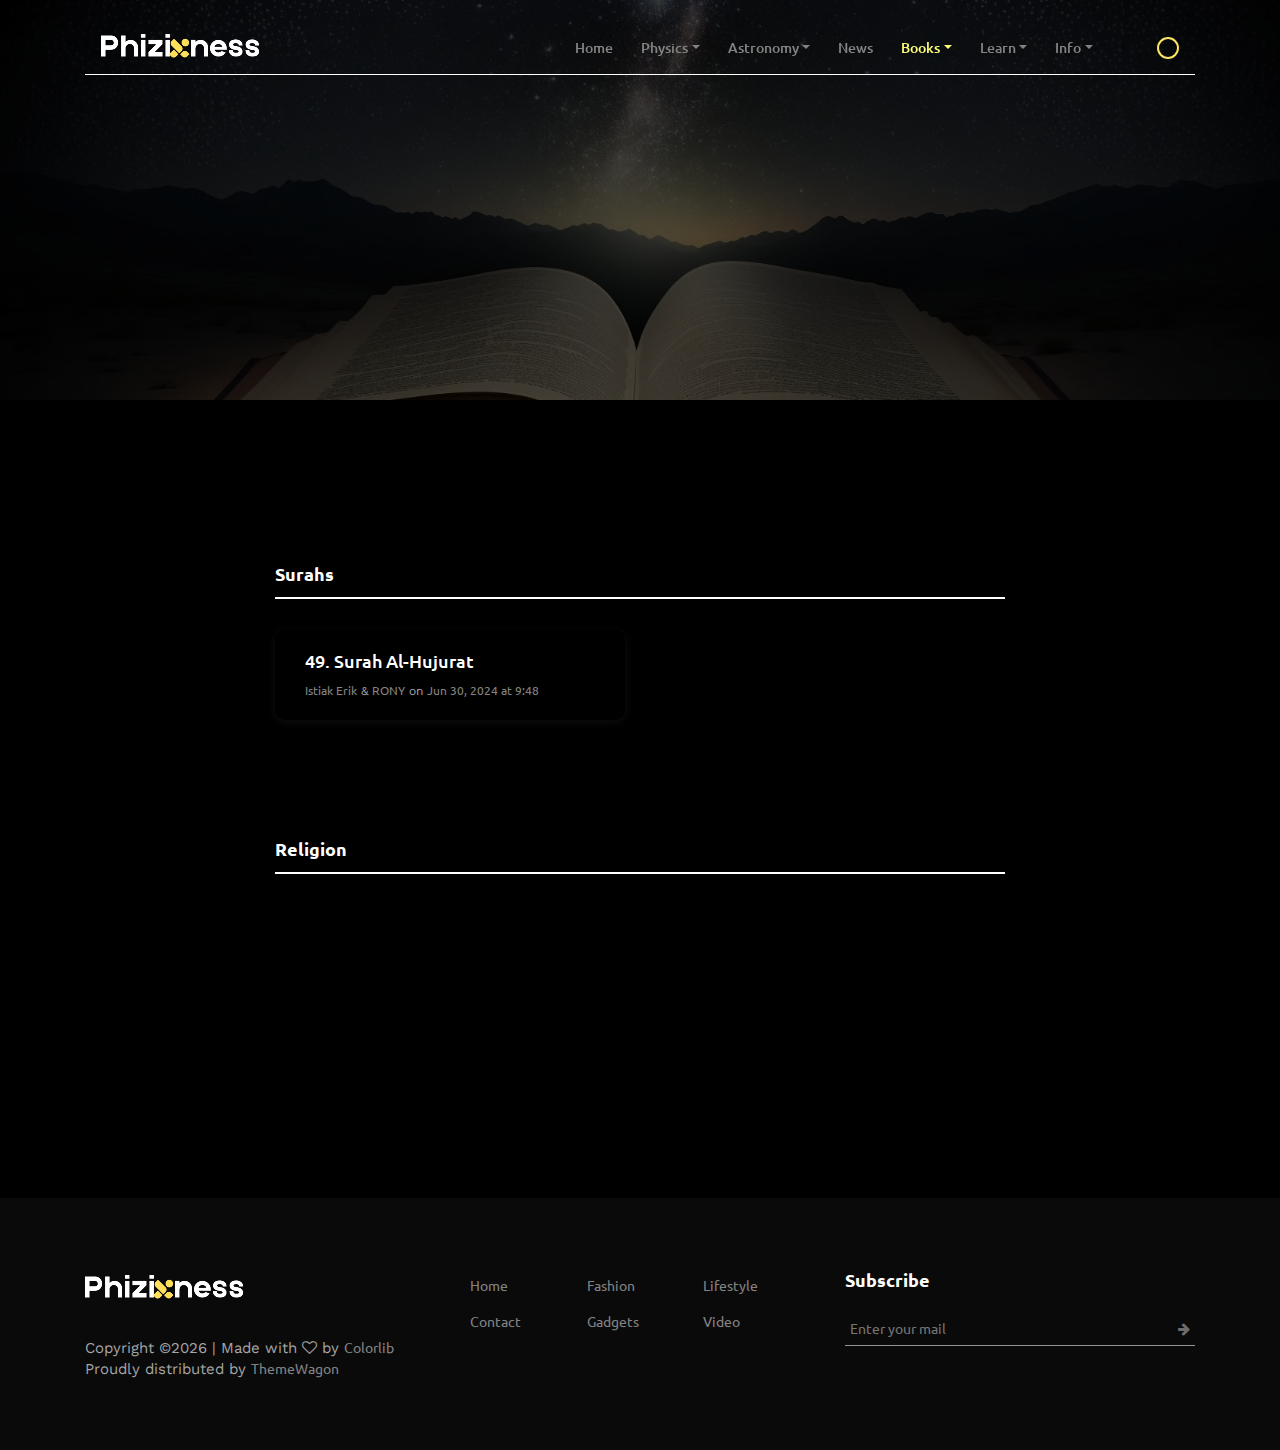
==== commit 7516d7b1: "Update index.html" ====
--- a/index.html
+++ b/index.html
@@ -170,12 +170,12 @@
                                                 
                                             </div>
                                             <div class="post-content">
-                                                <a href="ideal-page.html" class="headline">
+                                                <a href="49.html" class="headline">
                                                     <h5>49. Surah Al-Hujurat</h5>
                                                 </a>           
                                     
                                                 <div class="post-meta">
-                                                    <p><a href="u-rony.html" class="post-author">RONY</a> on <a href="#" class="post-date">Jun 30, 2024 at 9:48</a></p>
+                                                    <p><a href="https://phizixness.github.io/u-istiakerik.html" class="post-author">Istiak Erik</a> &amp; <a href="https://phizixness.github.io/u-rony.html" class="post-author">RONY</a> on <a href="#" class="post-date">Jun 30, 2024 at 9:48</a></p>
                                                 </div>
                                             </div>
                                         </div>
--- a/style.css
+++ b/style.css
@@ -49,10 +49,9 @@
 
 
 
-
 p {
-  color: #838383;
-  font-size: 14px;
+  color: #a6a6a6;
+  font-size: 15px;
   line-height: 1.4; }
 
 a {
@@ -462,9 +461,9 @@
   -webkit-box-pack: center;
   -ms-flex-pack: center;
   justify-content: center;
-  backdrop-filter: blur(3px); /* Apply blur effect */
-  background-color: rgba(0, 0, 0, 0.60); /* Transparent background initially */
-  -webkit-backdrop-filter: blur(3px); /* For Safari */
+  backdrop-filter: blur(1px); /* Apply blur effect */
+  background-color: rgba(0, 0, 0, 0.40); /* Transparent background initially */
+  -webkit-backdrop-filter: blur(1px); /* For Safari */
   position: fixed;
   width: 100%;
   height: 100%;
@@ -948,7 +947,7 @@
   height: 500px !important; }
 
 .height-600 {
-  height: 600px !important; }
+  height: 400px !important; }
 
 .height-700 {
   height: 700px !important; }
@@ -1179,7 +1178,7 @@
 .dropdown-menu {
   border: none;
   box-shadow: 0 5px 12px rgba(255, 255, 255, 0.199);
-  -webkit-text-fill-color: #b3b3b3;
+  -webkit-text-fill-color: #b4b4b4;
   
   padding-top: 5px;
   border-radius: 3px;
@@ -1187,10 +1186,7 @@
   background-color: rgba(0, 0, 0, 0.486); /* Transparent background initially */
   -webkit-backdrop-filter: blur(10px); /* For Safari */ }
 
-  .dropdown-item:hover {
-    text-decoration: #5e4900;
-
-  }
+
 
 /* :: Hero Slides Area CSS */
 .hero-area {
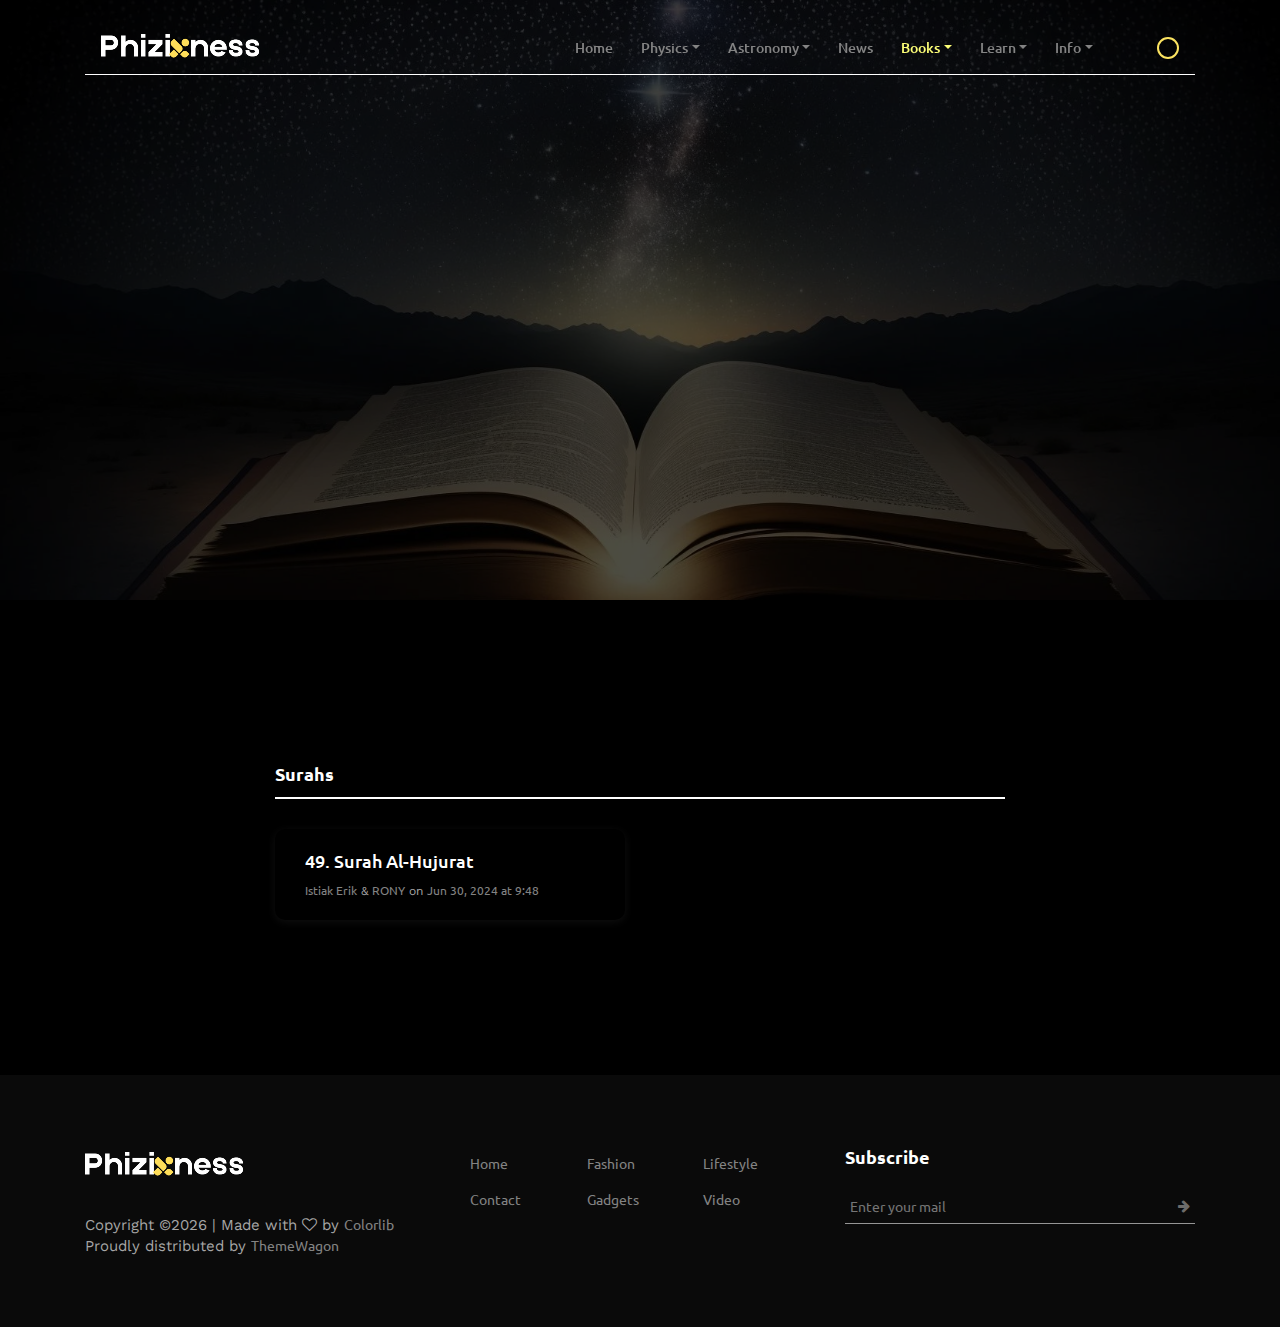
==== commit 9b9e3214: "Update index.html" ====
--- a/index.html
+++ b/index.html
@@ -204,63 +204,6 @@
             <!-- ============= Post Content Area End ============= -->
 
             <!-- ============= Post Content Area Start ============= -->
-            <div class="col-12 col-lg-8">
-                <div class="post-content-area mb-50">
-                    <!-- Catagory Area -->
-                    <div class="world-catagory-area mt-50">
-                        <!-- Tabs Navigation -->
-                        <ul class="nav nav-tabs" id="myTab2" role="tablist">
-                            <li class="title">Religion</li>
-
-                        </ul>
-
-                        <!-- Tab Content -->
-                        <div class="tab-content" id="myTabContent2">
-                            <!-- Tab Pane - All -->
-                            <div class="tab-pane fade show active" id="world-tab-1" role="tabpanel" aria-labelledby="tab1">
-                                <div class="row">
-
-
-
-                                     <!-- Example: -->
-                                     <div class="col-12 col-md-6">
-                                        <div class="single-blog-post wow fadeInUpBig" data-wow-delay="0.3s">
-                                            <div class="post-thumbnail">
-                                               <a href="https://phizixness.github.io"> <img src="img/main-img/book/48lop.png" alt=""></a>
-                                                <div class="post-cta"><a href="#">14 min read</a></div>
-                                            </div>
-                                            <div class="post-content">
-                                                <a href="#" class="headline">
-                                                    <h5>Summary of 48 Laws of Power by Robert Greene</h5>
-                                                </a>           
-                                    
-                                                <div class="post-meta">
-                                                    <p><a href="u-istiakerik.html" class="post-author">Istiak Erik</a> on <a href="#" class="post-date">Jun 30, 2024 at 9:48</a></p>
-                                                </div>
-                                            </div>
-                                        </div>
-                                    </div>
-                                    <!-- End Example -->
-
-
-                                    <!-- Add more posts like the one above -->
-
-
-
-
-
-
-
-
-                                </div>
-                            </div>
-                            <!-- End Tab Pane - All -->
-                        </div>
-                        <!-- End Tab Content -->
-                    </div>
-                    <!-- End Catagory Area -->
-                </div>
-            </div>
             <!-- ============= Post Content Area End ============= -->
         </div>
     </div>
--- a/style.css
+++ b/style.css
@@ -1,29 +1,12 @@
 
-
-
-
-/* [ -- Master Stylesheet -- ]
-
-------------------------------------------------------
-:: Template Name: World - Blog &amp; Magazine Template
-:: Author: Colorlib
-:: Author URL: https://colorlib.com 
-:: Version: 1.0.0
-:: Created: March 21, 2018
-:: Last Updated: March 21, 2018
--------------------------------------------------- */
-/* Variables */
-/* mixin */
-/* :: Import Fonts */
 @import url("https://fonts.googleapis.com/css?family=Ubuntu:300,400,500,700|Work+Sans:300,400,500,600,700");
-/* :: Import All CSS */
 @import url(css/bootstrap.min.css);
 @import url(css/animate.css);
 @import url(css/owl.carousel.css);
 @import url(css/magnific-popup.css);
 @import url(css/font-awesome.min.css);
 @import url(css/themify-icons.css);
-/* :: Base CSS */
+
 * {
   margin: 0;
   padding: 0; }
@@ -73,47 +56,7 @@
     font-weight: 400;
     color: #ffd900; }
 
- 
-/* __________________________________________________________________________
-__________________USER AREA____________________________________________
-_________________________________________________________________________ */
-
-
-    .username {text-align: center;
-      font-size: 18px;
-      color: #fff;
-      font-family: sans-serif;
-      margin-bottom: 20px;
-    margin-top: -10px;}
-      
-      .userbio { 
-        font-size: 8px;
-        text-align: center;
-      }
-
-.getintouch {
-
-   font-weight: bolder;
-   text-align: center;
-   margin-top: 30px;
-   margin-bottom: -10px;
-}
-
-      .usersince {
-        font-size: 8px;
-        font-style: bolder;
-        color: #9b9b9b;
-        text-align: center;
-        margin-top: -20px;
-        margin-bottom: 50px;
-      }
-
-      .contributiontitle {
-        font-weight: bolder;
-        margin-top: 60px;
-        margin-bottom: -30px;
-        text-align: center;
-      }
+
 
       @media only screen and (max-width: 4000px) {
   
@@ -150,18 +93,9 @@
           padding-right: 0px;
           }} 
 
-.userpfp {
-  margin-top: -10px;
-  margin-bottom: 20px;
-text-align: center;
-
-
-}
-
-.userpfp img {
-  border-radius: 100%;
-  width: 25%;
-}
+
+
+
 
 
 .valid-tooltip {
@@ -947,7 +881,7 @@
   height: 500px !important; }
 
 .height-600 {
-  height: 400px !important; }
+  height: 600px !important; }
 
 .height-700 {
   height: 700px !important; }
@@ -2595,4 +2529,4 @@
         font-size: 14px;
         color: #6d6c6a; }
 
-/*# sourceMappingURL=style.css.map */
+
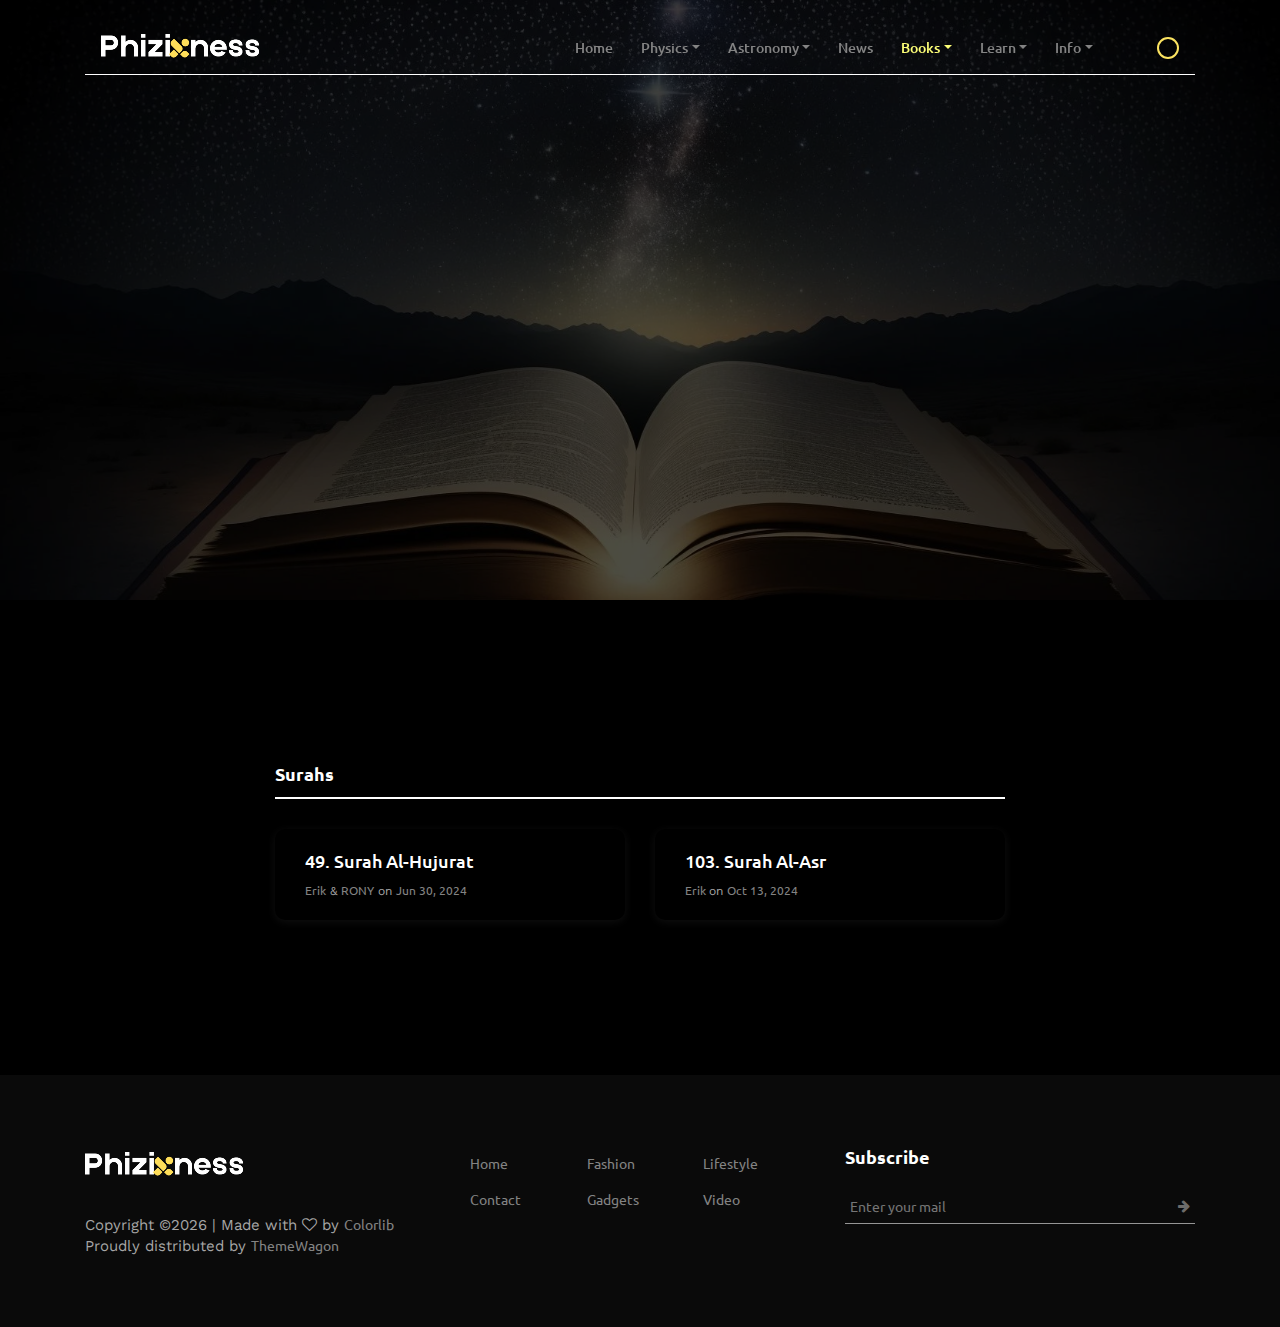
==== commit f3003950: "Update index.html" ====
--- a/index.html
+++ b/index.html
@@ -175,7 +175,7 @@
                                                 </a>           
                                     
                                                 <div class="post-meta">
-                                                    <p><a href="https://phizixness.github.io/u-istiakerik.html" class="post-author">Istiak Erik</a> &amp; <a href="https://phizixness.github.io/u-rony.html" class="post-author">RONY</a> on <a href="#" class="post-date">Jun 30, 2024 at 9:48</a></p>
+                                                    <p><a href="https://phizixness.github.io/u-istiakerik.html" class="post-author">Erik</a> &amp; <a href="https://phizixness.github.io/u-rony.html" class="post-author">RONY</a> on <a href="#" class="post-date">Jun 30, 2024</a></p>
                                                 </div>
                                             </div>
                                         </div>
@@ -186,7 +186,25 @@
                                     <!-- Add more posts like the one above -->
 
 
-
+<!-- Example: -->
+                                     <div class="col-12 col-md-6">
+                                        <div class="single-blog-post wow fadeInUpBig" data-wow-delay="0.3s">
+                                            <div class="post-thumbnail">
+                                               
+                                                
+                                            </div>
+                                            <div class="post-content">
+                                                <a href="103.html" class="headline">
+                                                    <h5>103. Surah Al-Asr</h5>
+                                                </a>           
+                                    
+                                                <div class="post-meta">
+                                                    <p><a href="https://phizixness.github.io/u-istiakerik.html">Erik </a>on <a href="#" class="post-date">Oct 13, 2024</a></p>
+                                                </div>
+                                            </div>
+                                        </div>
+                                    </div>
+                                    <!-- End Example -->
 
 
 
--- a/style.css
+++ b/style.css
@@ -836,7 +836,9 @@
   margin-bottom: 15px; }
 
 .mb-30 {
-  margin-bottom: 30px; }
+  margin-bottom: 50px;
+	margin-top: 0px;
+ }
 
 .mb-50 {
   margin-bottom: 50px; }
@@ -854,7 +856,8 @@
   margin-right: 30px; }
 
 .mb-70 {
-  margin-bottom: 70px; }
+  margin-top: 40px;
+margin-bottom: 50px; }
 
 .mb-100 {
   margin-bottom: 100px; }
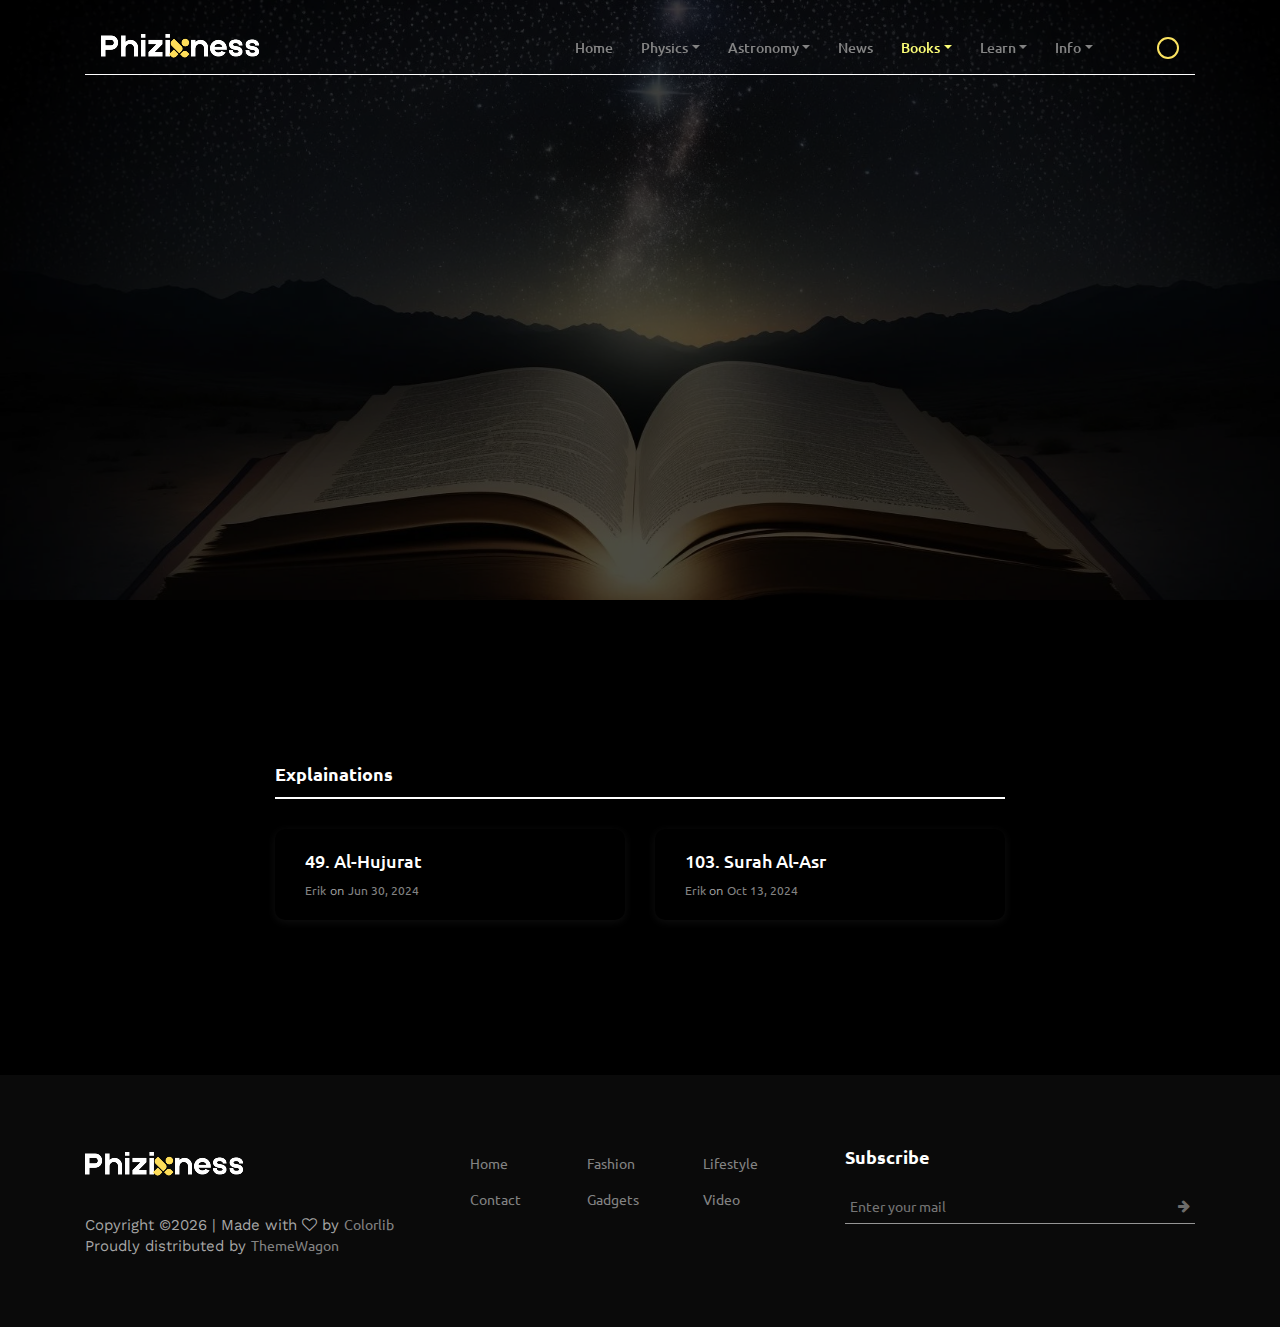
==== commit 52c5619e: "Update index.html" ====
--- a/index.html
+++ b/index.html
@@ -9,7 +9,7 @@
     <!-- The above 4 meta tags *must* come first in the head; any other head content must come *after* these tags -->
 
     <!-- Title  -->
-    <title>The Quran</title>
+    <title>The Holy Quran</title>
 
     <!-- Favicon  -->
     <link rel="icon" href="img/core-img/favicon.ico">
@@ -150,7 +150,7 @@
                     <div class="world-catagory-area mt-50">
                         <!-- Tabs Navigation -->
                         <ul class="nav nav-tabs" id="myTab2" role="tablist">
-                            <li class="title">Surahs</li>
+                            <li class="title">Explainations</li>
 
                         </ul>
 
@@ -171,11 +171,11 @@
                                             </div>
                                             <div class="post-content">
                                                 <a href="49.html" class="headline">
-                                                    <h5>49. Surah Al-Hujurat</h5>
+                                                    <h5>49. Al-Hujurat</h5>
                                                 </a>           
                                     
                                                 <div class="post-meta">
-                                                    <p><a href="https://phizixness.github.io/u-istiakerik.html" class="post-author">Erik</a> &amp; <a href="https://phizixness.github.io/u-rony.html" class="post-author">RONY</a> on <a href="#" class="post-date">Jun 30, 2024</a></p>
+                                                    <p><a href="https://phizixness.github.io/u-istiakerik.html" class="post-author">Erik</a> on <a href="#" class="post-date">Jun 30, 2024</a></p>
                                                 </div>
                                             </div>
                                         </div>
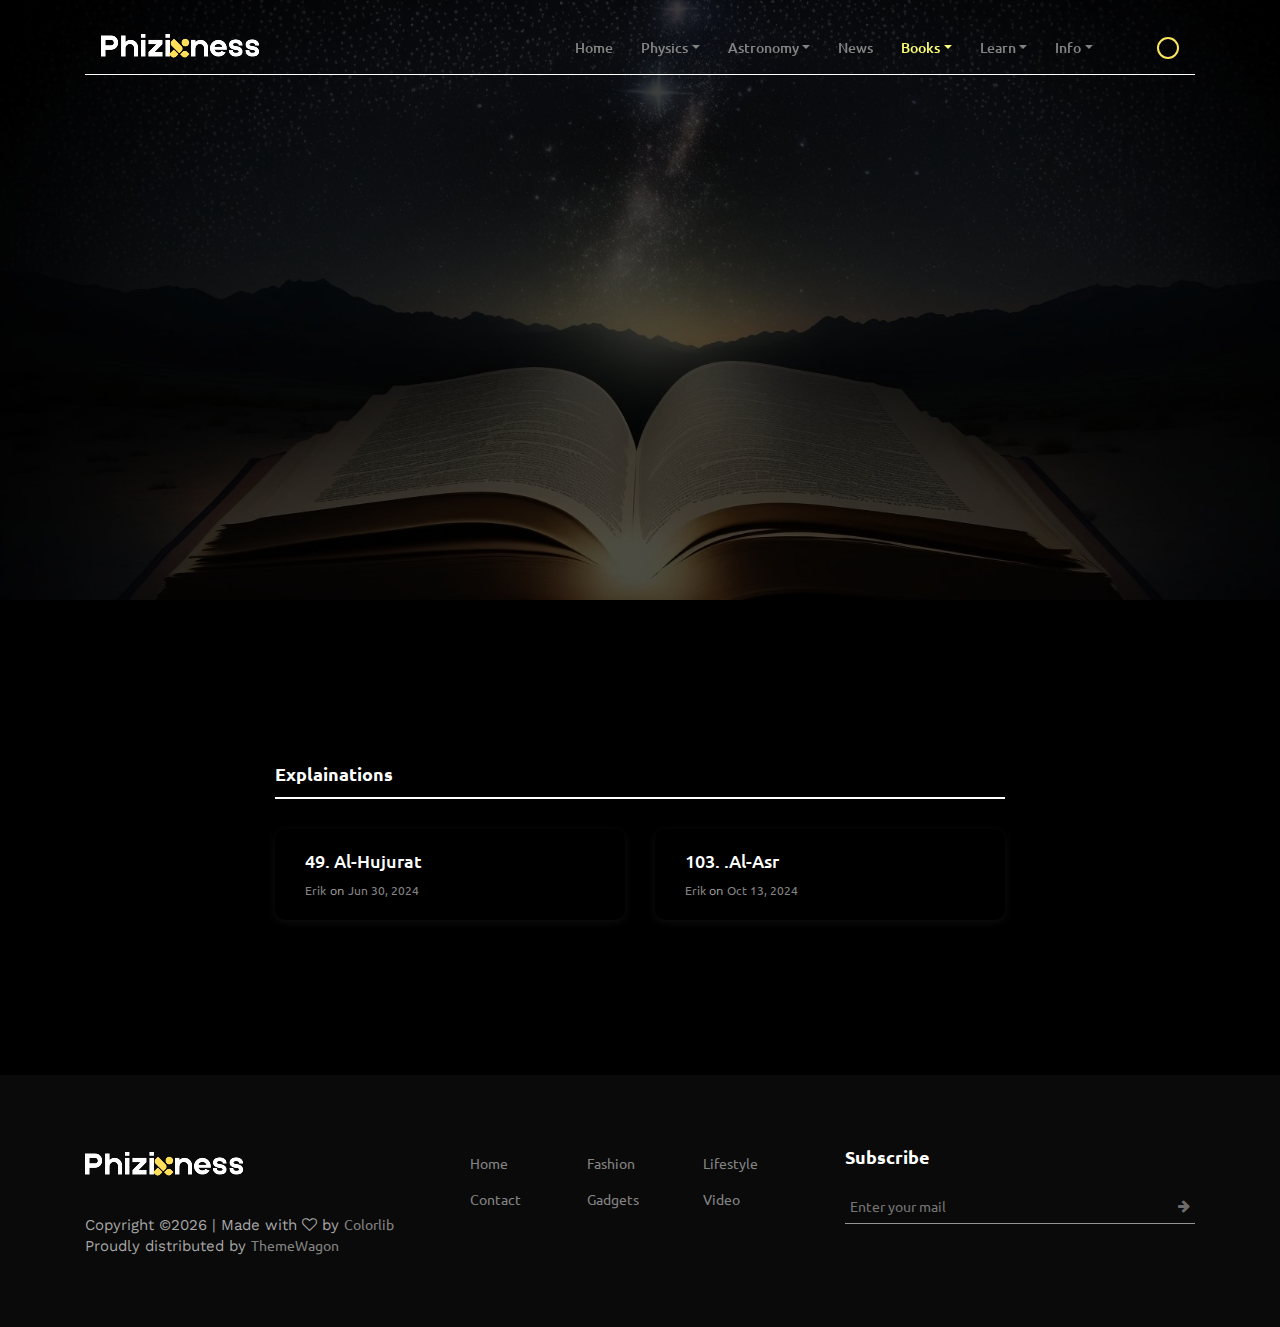
==== commit 27e5b7ea: "Update index.html" ====
--- a/index.html
+++ b/index.html
@@ -195,7 +195,7 @@
                                             </div>
                                             <div class="post-content">
                                                 <a href="103.html" class="headline">
-                                                    <h5>103. Surah Al-Asr</h5>
+                                                    <h5>103. .Al-Asr</h5>
                                                 </a>           
                                     
                                                 <div class="post-meta">
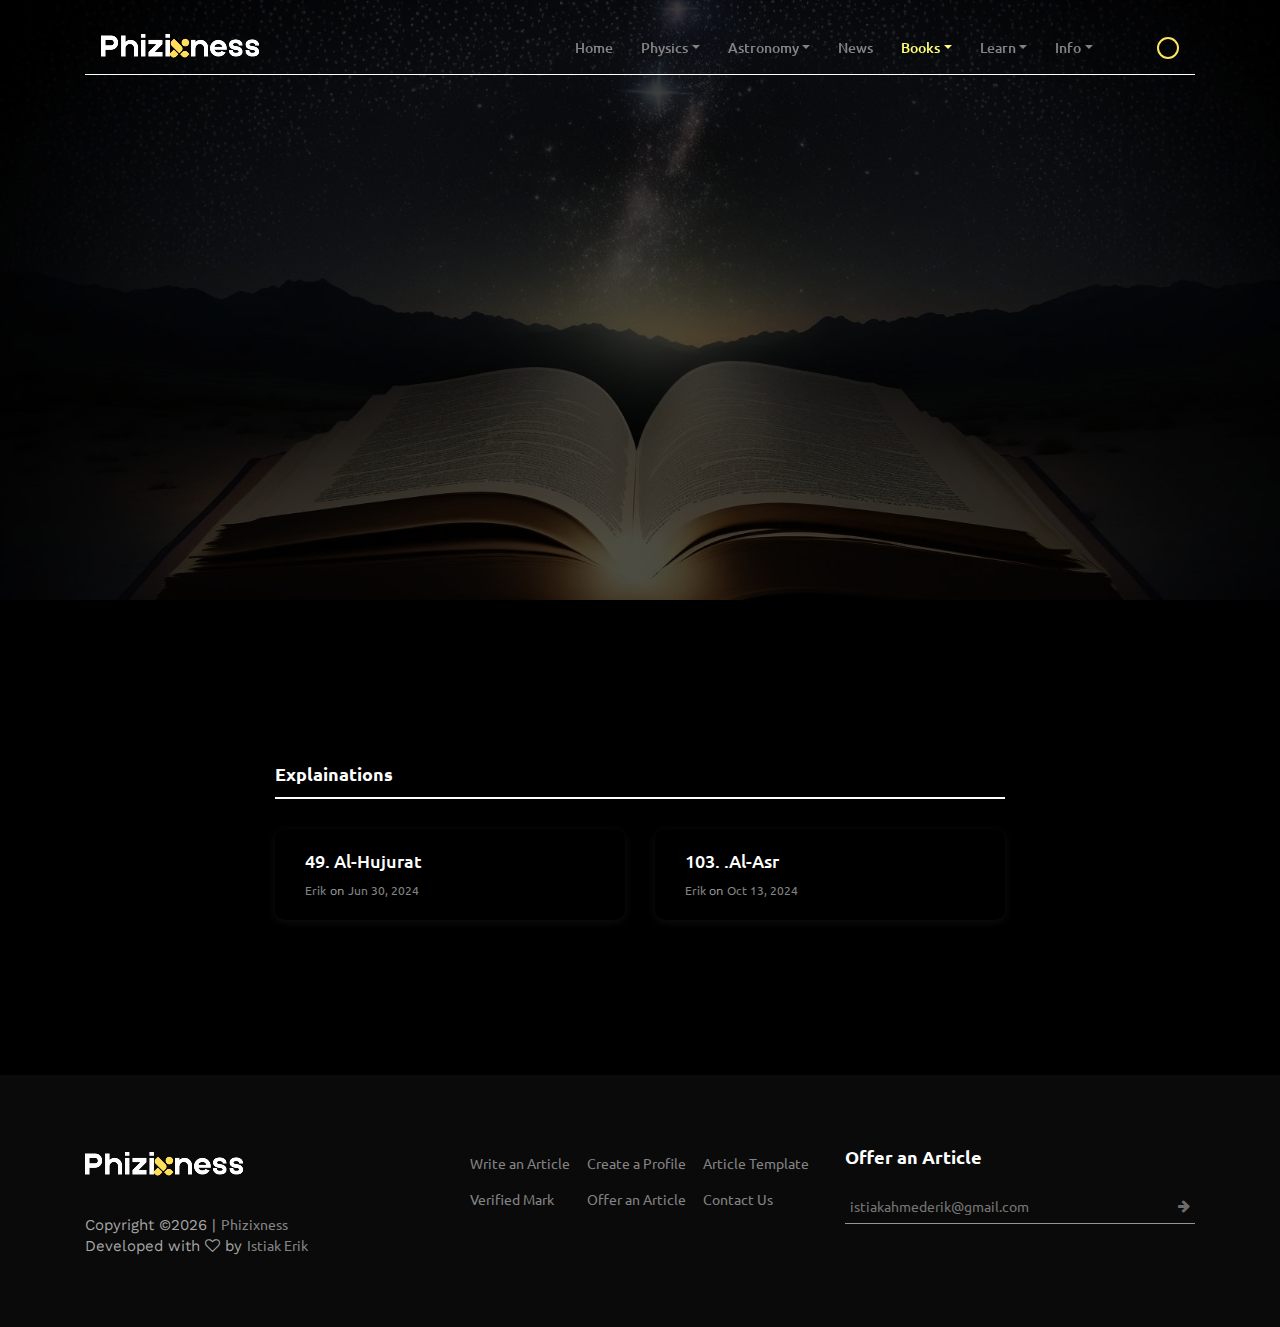
==== commit dac66f68: "Update index.html" ====
--- a/index.html
+++ b/index.html
@@ -237,8 +237,8 @@
                         <a href="#"><img src="img/core-img/logo.png" alt=""></a>
                         <div class="copywrite-text mt-30">
                             <p><!-- Link back to Colorlib can't be removed. Template is licensed under CC BY 3.0. -->
-Copyright &copy;<script>document.write(new Date().getFullYear());</script> | Made with <i class="fa fa-heart-o" aria-hidden="true"></i> by <a href="https://colorlib.com" target="_blank">Colorlib</a> 
-<p>Proudly distributed by <a href="https://themewagon.com" target="_blank">ThemeWagon</a></p>
+Copyright &copy;<script>document.write(new Date().getFullYear());</script> | <a href="https://istiakerik.github.io" target="_blank">Phizixness</a> 
+<p>Developed with <i class="fa fa-heart-o" aria-hidden="true"></i> by <a href="https://istiakerik.github.io" target="_blank">Istiak Erik</a> </p>
 <!-- Link back to Colorlib can't be removed. Template is licensed under CC BY 3.0. --></p>
                         </div>
                     </div>
@@ -246,20 +246,22 @@
                 <div class="col-12 col-md-4">
                     <div class="footer-single-widget">
                         <ul class="footer-menu d-flex justify-content-between">
-                            <li><a href="#">Home</a></li>
-                            <li><a href="#">Fashion</a></li>
-                            <li><a href="#">Lifestyle</a></li>
-                            <li><a href="#">Contact</a></li>
-                            <li><a href="#">Gadgets</a></li>
-                            <li><a href="#">Video</a></li>
+                            <li><a href="https://phizixness.wordpress.com">Write an Article</a></li>
+                            <li><a href="faqs.html">Create a Profile</a></li>
+                            <li><a href="faqs.html">Article Template</a></li>
+                            <li><a href="faqs.html">Verified Mark</a></li>
+                            <li><a href="https://phizixness.wordpress.com">Offer an Article</a></li>
+                            <li><a href="contact.html">Contact Us</a></li>
                         </ul>
                     </div>
                 </div>
                 <div class="col-12 col-md-4">
                     <div class="footer-single-widget">
-                        <h5>Subscribe</h5>
-                        <form action="#" method="post">
-                            <input type="email" name="email" id="email" placeholder="Enter your mail">
+                        <a href="https://phizixness.wordpress.com"><h5>Offer an Article</h5></a>
+                            
+                        <form action="https://phizixness.wordpress.com" method="post">
+                            <input type="email" name="email" id="email" placeholder="istiakahmederik@gmail.com">
+
                             <button type="button"><i class="fa fa-arrow-right"></i></button>
                         </form>
                     </div>
